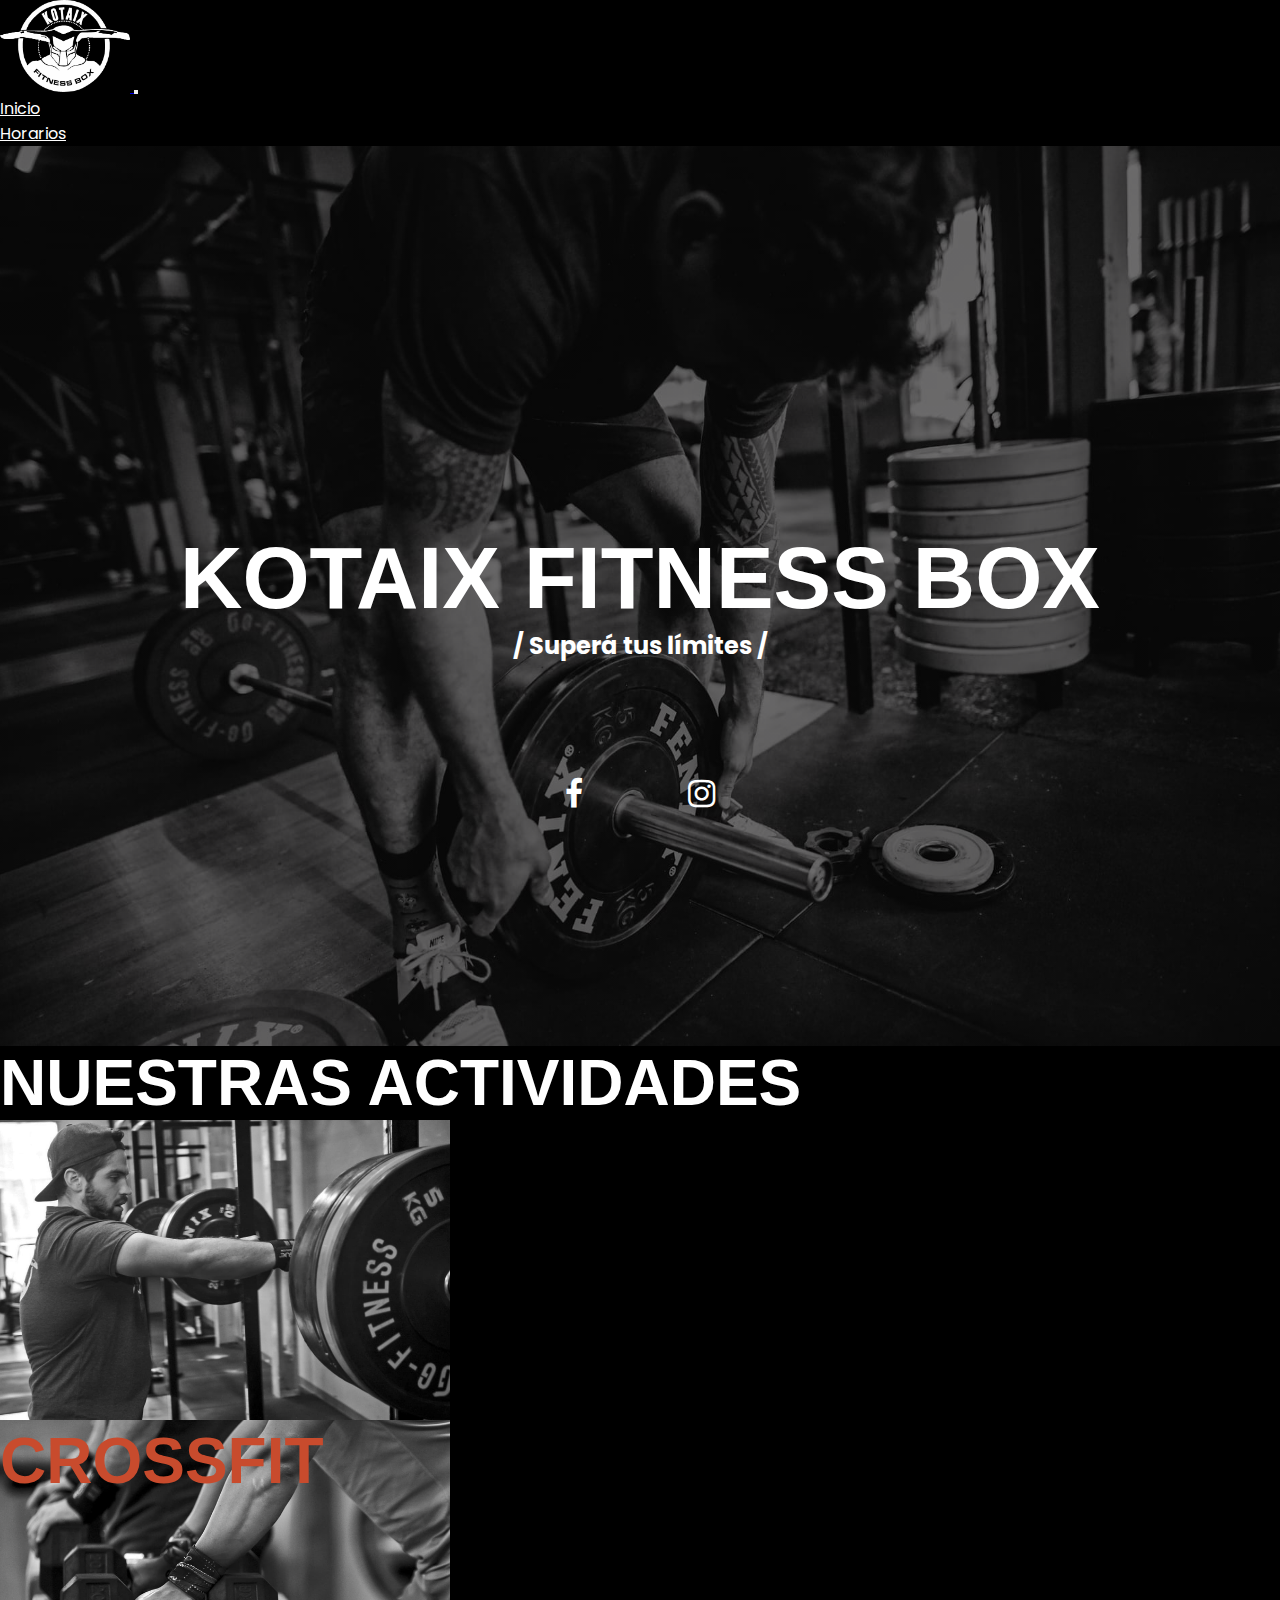
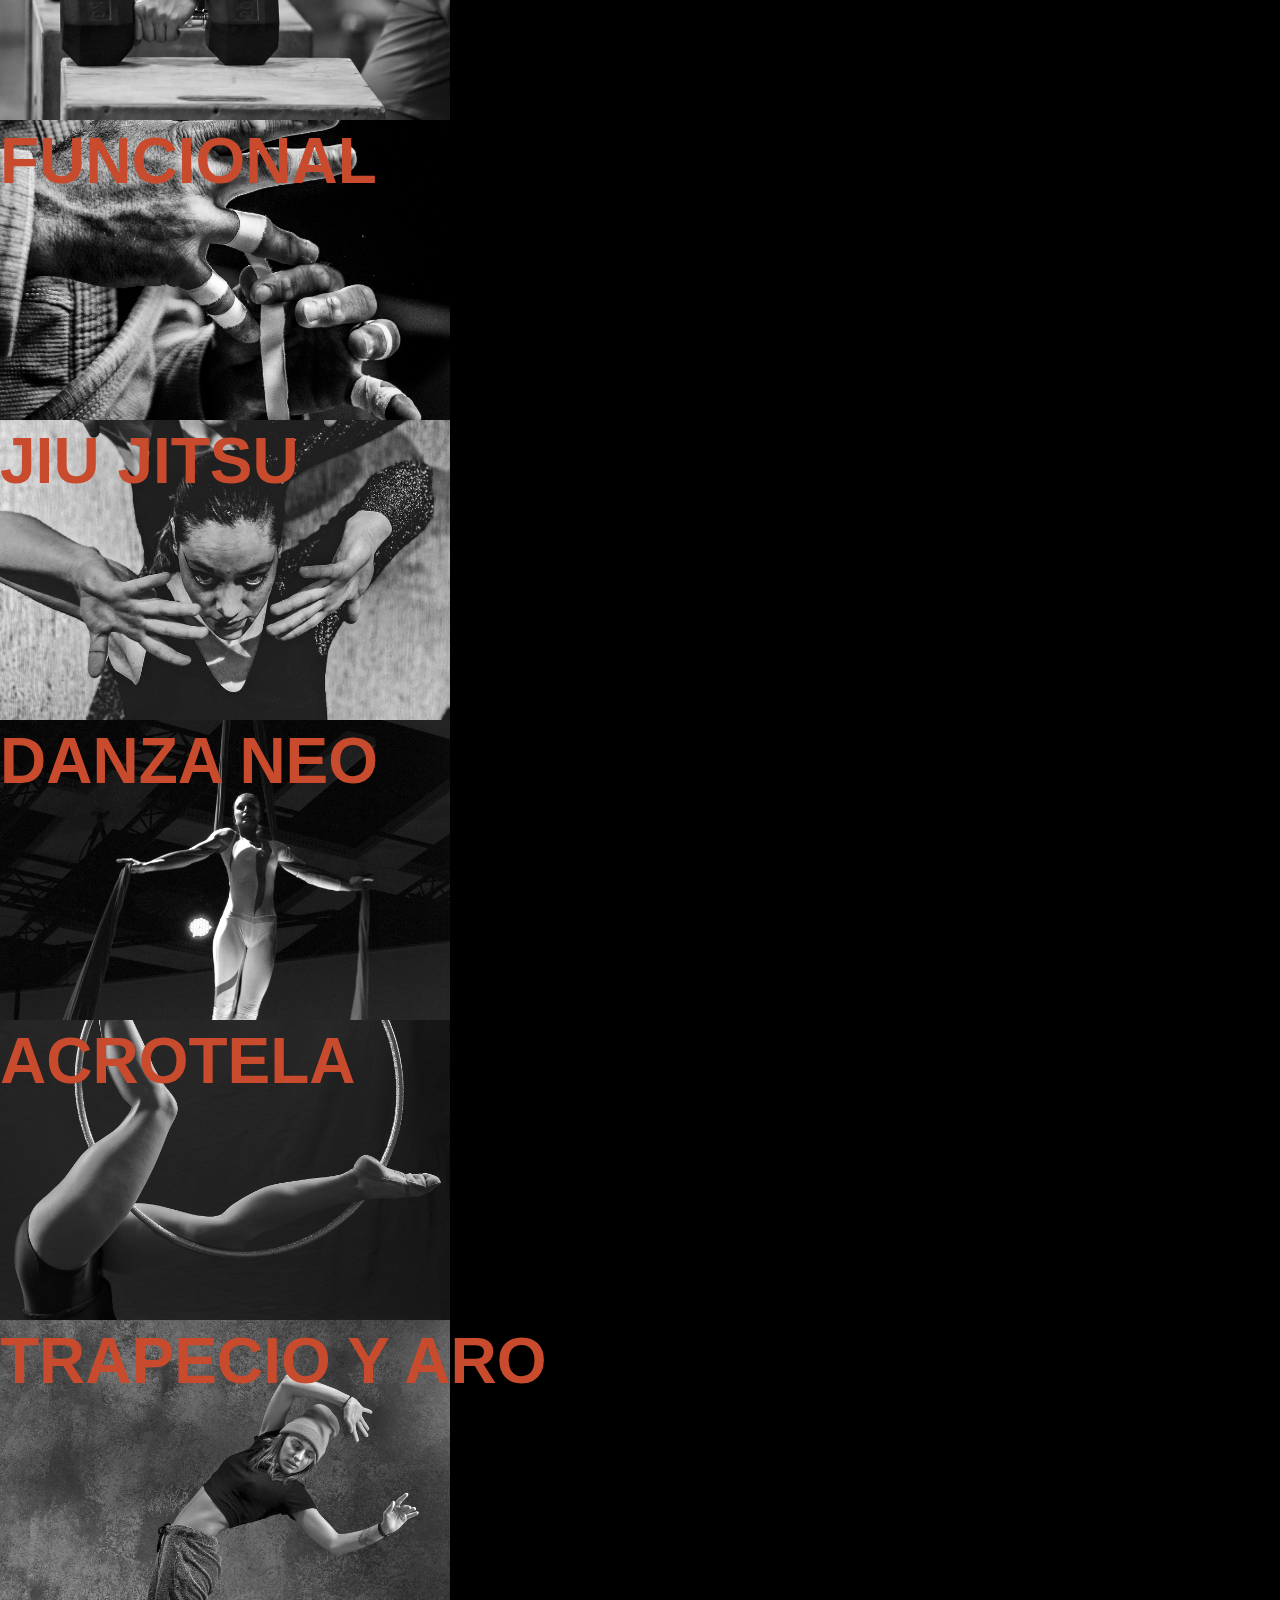
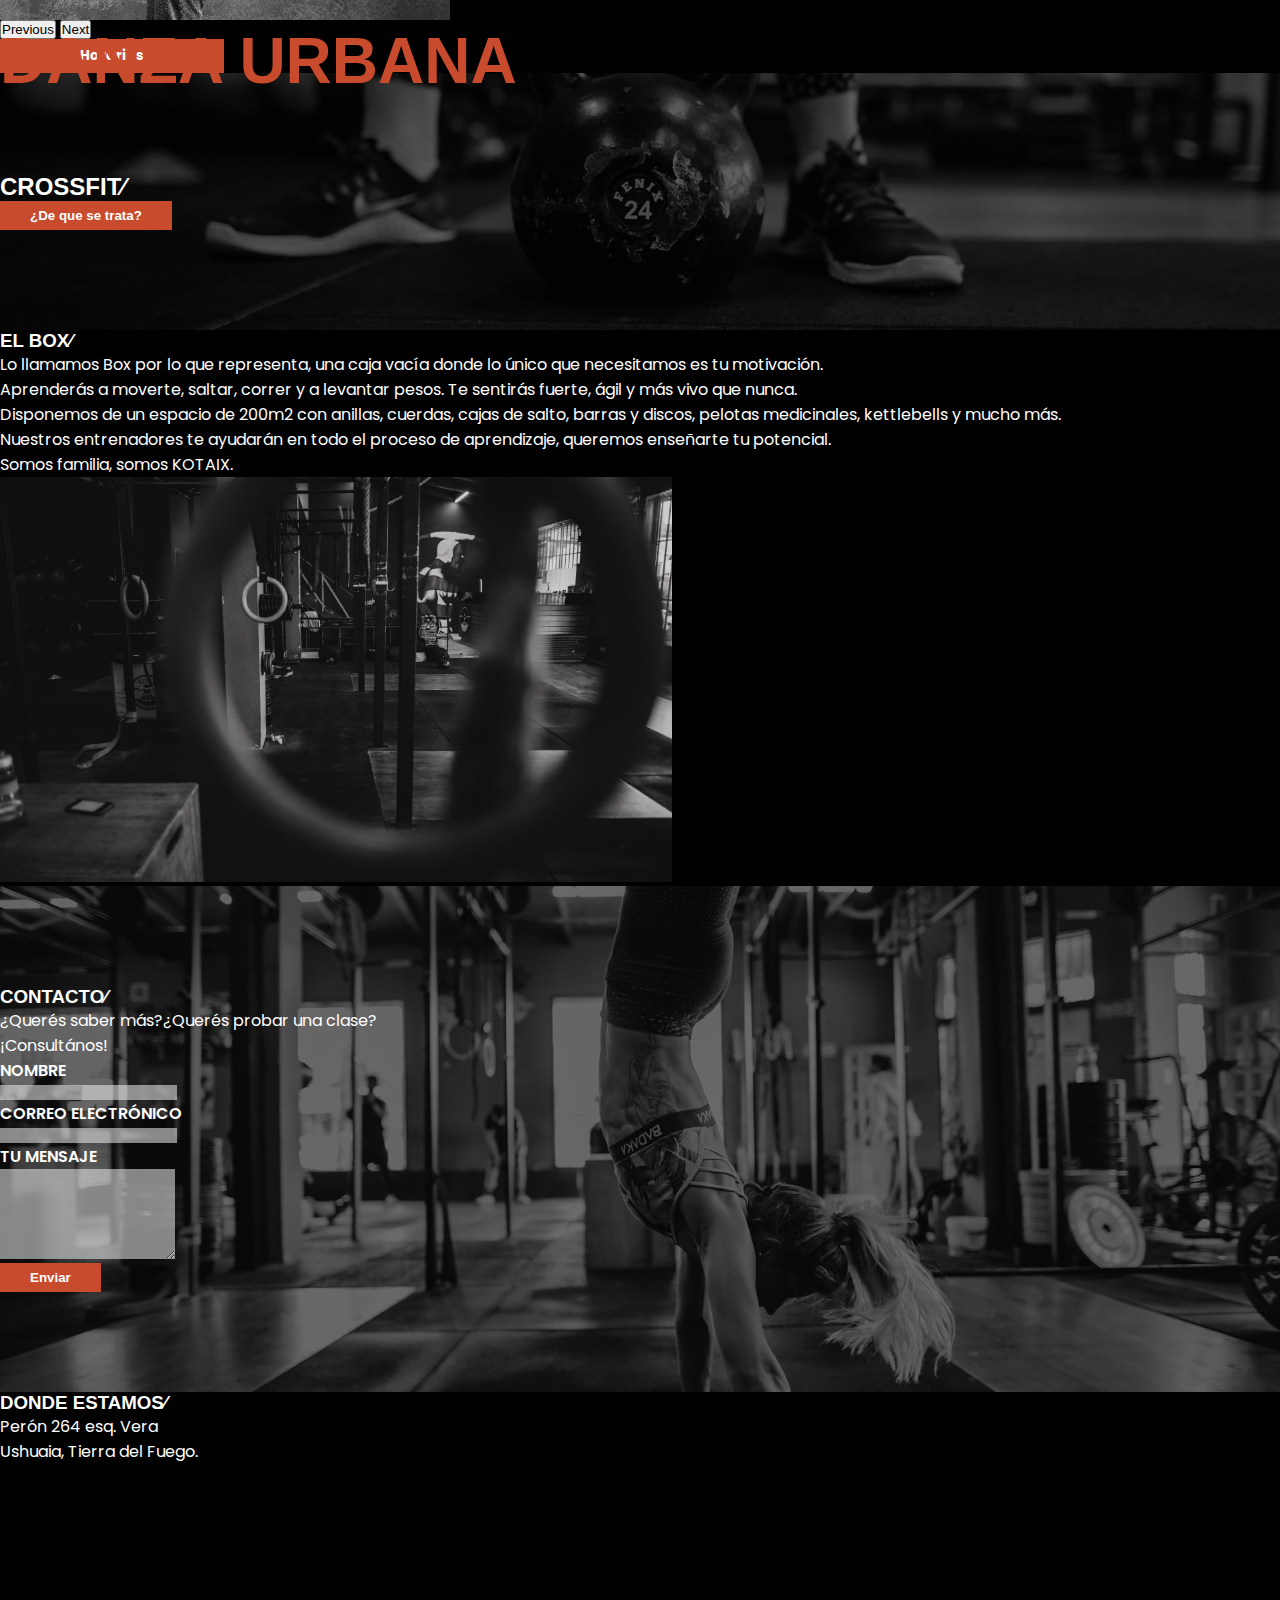
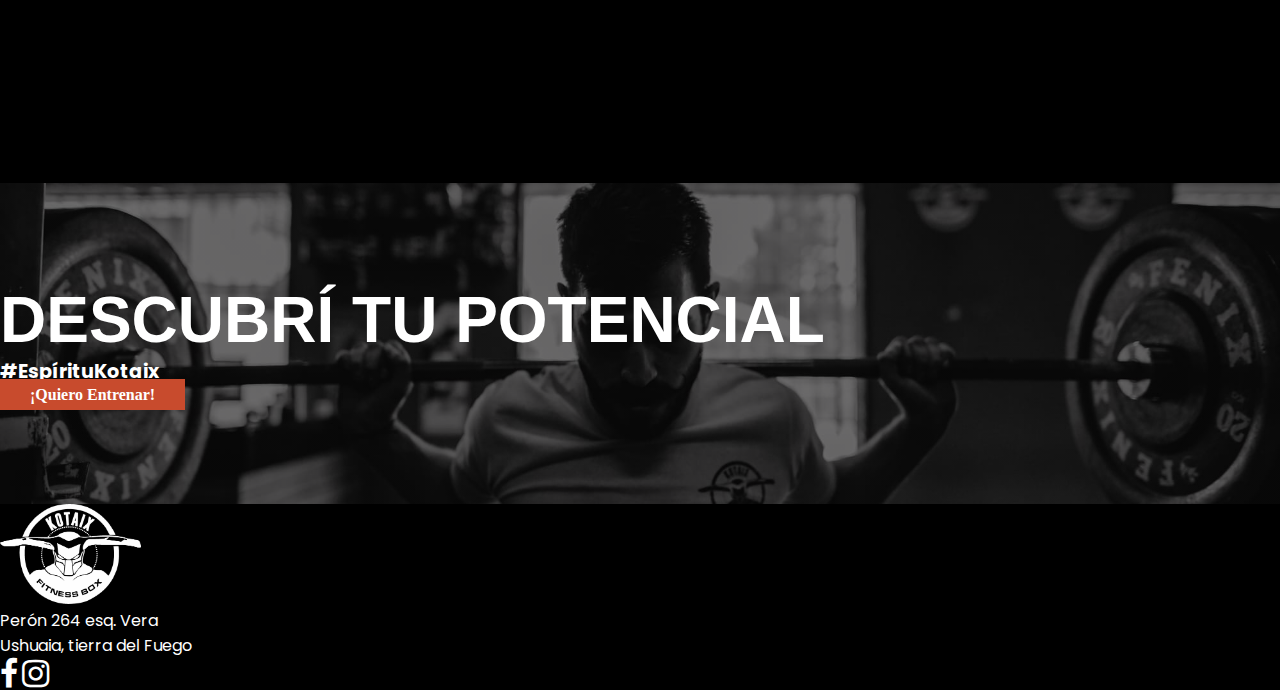
==== index.html @ c610cd76 "rename" ====
<!DOCTYPE html>
<html lang="en">

<head>
  <meta charset="UTF-8">
  <meta http-equiv="X-UA-Compatible" content="IE=edge">
  <meta name="viewport" content="width=device-width, initial-scale=1.0">
  <title>Kotaix</title>
  <link href="https://cdn.jsdelivr.net/npm/bootstrap@5.2.3/dist/css/bootstrap.min.css" rel="stylesheet"
    integrity="sha384-rbsA2VBKQhggwzxH7pPCaAqO46MgnOM80zW1RWuH61DGLwZJEdK2Kadq2F9CUG65" crossorigin="anonymous">
  <link rel="stylesheet" href="css/styles.css">
  <link rel="preconnect" href="https://fonts.googleapis.com">
  <link rel="preconnect" href="https://fonts.gstatic.com" crossorigin>
  <link
    href="https://fonts.googleapis.com/css2?family=Poppins:ital,wght@0,100;0,400;0,600;0,700;1,400;1,600;1,700&display=swap"
    rel="stylesheet">
  <link href="https://fonts.cdnfonts.com/css/progress-personal-use" rel="stylesheet">
  <link rel="stylesheet" href="https://cdnjs.cloudflare.com/ajax/libs/font-awesome/4.7.0/css/font-awesome.min.css">
  <link
  rel="stylesheet"
  href="https://cdnjs.cloudflare.com/ajax/libs/animate.css/4.1.1/animate.min.css"
/>

</head>

<body class="black">

  <header>
    <nav class="navbar navbar-expand-lg fixed-top navbar-dark" id="nav-color">

      <div class="container-fluid">

        <a class="navbar-brand ps-0 ps-sm-5" href="#">
          <img src="./imgs/logokotaixblanco.gif" alt="" class="w-h">
        </a>


        <button class="navbar-toggler" type="button" data-bs-toggle="collapse" data-bs-target="#navbarSupportedContent"
          aria-controls="navbarSupportedContent" aria-expanded="false" aria-label="Toggle navigation">

          <span class="navbar-toggler-icon"></span>

        </button>

        <div class="collapse navbar-collapse" id="navbarSupportedContent">
          <ul class="navbar-nav ms-auto mb-2 mb-lg-0 pe-5">

            <li class="nav-item">
              <a class="nav-link ps-5 white poppins fs-5" aria-current="page" href="#">Inicio</a>
            </li>

            <li class="nav-item">
              <a class="nav-link pe-3 ps-5 white poppins fs-5" href="horarios.html">Horarios</a>
            </li>

          </ul>
        </div>

      </div>

    </nav>
  </header>


  <main>
    <div class="hero">
      <h1 class="white progres font-size-change text-center">KOTAIX FITNESS BOX</h1>
      <h2 class="white poppins mt-3 font-size-change1">/ Superá tus límites /</h2>
      <div class="media">
        <a href="https://www.facebook.com/kotaixbox" target="_blank"><i class="fa fa-facebook fa-2x white"></i></a>
        <a href="https://www.instagram.com/kotaix_box/" target="_blank"><i class="fa fa-instagram fa-2x white"></i></a>
      </div>
    </div>
  </main>

  <section class="vh25 black d-flex flex-column align-items-center">

    <div class="black">
      <h2 class="text-center pb-5 pt-5 m-0 progres white font-size-change2">NUESTRAS ACTIVIDADES</h2>
    </div>


    <div id="carouselExampleFade" class="carousel slide carousel-fade w-100" data-bs-ride="carousel">
      <div class="carousel-inner w-100">
        <div class="carousel-item active w-100 hth d-flex justify-content-center align-items-center">
          <img src="./imgs/crossfit.jpg" class="d-block w-100 hth imgcover"
            alt="crossfit">
          <div class="etiquetaActividad">
            <h5 class="progres red font-size-change2 m-0">CROSSFIT</h5>
          </div>
        </div>
        <div class="carousel-item w-100 hth d-flex justify-content-center align-items-center">
          <img src="./imgs/funcional.jpg" class="d-block w-100 hth imgcover"
            alt="...">
          <div class="etiquetaActividad">
            <h5 class="progres red font-size-change2 m-0">FUNCIONAL</h5>
          </div>
        </div>
        <div class="carousel-item w-100 hth d-flex justify-content-center align-items-center">
          <img src="./imgs/jiujitsu.jpg" class="d-block w-100 hth imgcover"
            alt="...">
          <div class="etiquetaActividad">
            <h5 class="progres red font-size-change2 m-0">JIU JITSU</h5>
          </div>
        </div>
        <div class="carousel-item w-100 hth d-flex justify-content-center align-items-center">
          <img src="./imgs/danzaneo.jpg" class="d-block w-100 hth imgcover"
            alt="...">
          <div class="etiquetaActividad">
            <h5 class="progres red font-size-change2 m-0">DANZA NEO</h5>
          </div>
        </div>
        <div class="carousel-item w-100 hth d-flex justify-content-center align-items-center">
          <img src="./imgs/tela.jpg" class="d-block w-100 hth imgcover"
            alt="...">
          <div class="etiquetaActividad">
            <h5 class="progres red font-size-change2 m-0">ACROTELA</h5>
          </div>
        </div>
        <div class="carousel-item w-100 hth d-flex justify-content-center align-items-center">
          <img src="./imgs/trapecioyaro.jpg" class="d-block w-100 hth imgcover"
            alt="...">
          <div class="etiquetaActividad">
            <h5 class="progres red font-size-change2 m-0">TRAPECIO Y ARO</h5>
          </div>
        </div>
        <div class="carousel-item w-100 hth d-flex justify-content-center align-items-center">
          <img src="./imgs/danzaurbana.jpg" class="d-block w-100 hth imgcover"
            alt="...">
          <div class="etiquetaActividad">
            <h5 class="progres red font-size-change2 m-0">DANZA URBANA</h5>
          </div>
        </div>
      </div>
      <button class="carousel-control-prev hth" type="button" data-bs-target="#carouselExampleFade" data-bs-slide="prev">
        <span class="carousel-control-prev-icon" aria-hidden="true"></span>
        <span class="visually-hidden">Previous</span>
      </button>
      <button class="carousel-control-next hth" type="button" data-bs-target="#carouselExampleFade" data-bs-slide="next">
        <span class="carousel-control-next-icon" aria-hidden="true"></span>
        <span class="visually-hidden">Next</span>
      </button>
    </div>

    <div>
      <a href="horarios.html">
        <button class="mt-5 mb-5 boton poppins">Horarios</button>
      </a>
    </div>


  </section>


  <section>
    <div class="row container-fluid m-0 hero2 align-items-center">
      <div class="col-sm-12 col-md-3 d-flex al-display flex-column p-0">
        <h2 class="progres fs-1 white ps-sm-5 ps-0 mb-4">CROSSFIT⁄</h2>
        <button class="boton2 ms-sm-5 mb-4 mb-sm-4 mb-md-0 ms-0" id="aparecer">¿De que se trata?</button>
      </div>

      <div class="col-sm-12 col-md-8 container-fluid d-flex flex-column">
        <div class="animate__animated animate__fadeIn" id="infoDesplegable" style="display: none;">
          <p class="poppins mb-3 bold">Es un sistema de entrenamiento de fuerza y acondicionamiento basado en ejercicios
            funcionales constantemente variados y realizados a una alta intensidad, adaptado a todas las capacidades
            físicas, sin importar edad, peso o sexo.
          </p>
          <p class="poppins mb-3 bold">
            El CrossFit reúne y fusiona movimientos de diversas disciplinas, tales como la halterofilia, el
            entrenamiento metabólico y el gimnástico. Y a su vez, trabaja en conjunto todas las capacidades físicas:
            resistencia cardiovascular, resistencia energética, fuerza, flexibilidad, potencia, velocidad, coordinación,
            agilidad, equilibrio y precisión.
          </p>
          <p class="poppins m-0 bold">
            Es la herramienta perfecta para llegar al mejor estado de fitness.
          </p>
        </div>
      </div>

    </div>
  </section>


  <section>
    <div class="row container-fluid d-flex align-items-center justify-content-center mt-5 mb-5 ps-5 pe-5 m-0">

      <div class="col-md-5 col-12">
          <h3 class="progres fs-1 white">EL BOX⁄</h2>
          <ul class="ul-box">
            <li class="poppins white mb-3">Lo llamamos Box por lo que representa, una caja vacía donde lo único que necesitamos es tu motivación.</li>
            <li class="poppins white mb-3">Aprenderás a moverte, saltar, correr y a levantar pesos. Te sentirás fuerte, ágil y más vivo que nunca.</li>
            <li class="poppins white mb-3">Disponemos de un espacio de 200m2 con anillas, cuerdas, cajas de salto, barras y discos, pelotas medicinales, kettlebells y mucho más.</li>
            <li class="poppins white mb-3">Nuestros entrenadores te ayudarán en todo el proceso de aprendizaje, queremos enseñarte tu potencial.</li>
            <li class="poppins white">Somos familia, somos KOTAIX.</li>
          </ul>
      </div>

      <div class="col-md-7">
        <img src="./imgs/anillas.jpg" alt="" class="anilla w-100">
      </div>

    </div>
  </section>

  <section>
    <div class="row hero3 m-0">
      <div class="col-sm-12 col-md-6 d-flex al-display flex-column p-0">
        <h3 class="progres white fs-1 ps-sm-5 ps-0 mb-4">
          CONTACTO⁄
        </h3>
        <p class="poppins white ps-sm-5 ps-0 mb-0 text-sm-start text-center">
          ¿Querés saber más?¿Querés probar una clase?
        </p>
        <p class="poppins white ps-sm-5 ps-0 mb-4 text-sm-start text-center">
          ¡Consultános!
        </p>

      </div>

      <div class="col-sm-12 col-md-6 pe-5 ps-5 ps-lg-0">
        <form id="contact-form" action="https://formsubmit.co/kotaixfitnessbox@gmail.com" method="post" class="w-100 mws">
          <label for="name" class="poppins white bold">NOMBRE</label><br>
          <input type="text" id="name" name="name" class="w-100" required><br>
          <label for="email" class="poppins white bold">CORREO ELECTRÓNICO</label><br>
          <input type="email" id="email" name="email" class="w-100" required><br>
          <label for="message" class="poppins white bold">TU MENSAJE</label><br>
          <textarea id="message" name="message" class="w-100" rows="6" required></textarea><br>
          <button type="submit" id="submit-button" class="boton2 mt-2">Enviar</button>
        </form>
      </div>
    </div>

  </section>

  <section>
    <div class="row m-0 pt-5 pb-5">
      <div class="col-sm-12 col-md-6 d-flex al-display flex-column p-0">
        <h3 class="progres white fs-1 ps-sm-5 ps-0 mb-4">DONDE ESTAMOS⁄</h3>
        <p class="poppins white ps-sm-5 ps-0 mb-0">Perón 264 esq. Vera</p>
        <p class="poppins white ps-sm-5 ps-0 mb-4">Ushuaia, Tierra del Fuego.</p>
      </div>

      <div  class="col-sm-12 col-md-6 pe-5 ps-5 ps-lg-0">
        <iframe src="https://www.google.com/maps/embed?pb=!1m18!1m12!1m3!1d241.63956379947555!2d-68.33751345958106!3d-54.81729636604382!2m3!1f0!2f0!3f0!3m2!1i1024!2i768!4f13.1!3m3!1m2!1s0xbc4c232e53800605%3A0xcc61ea3d0f6ca7a6!2sKotaix%20Fitness%20Box!5e0!3m2!1ses!2sar!4v1672087492889!5m2!1ses!2sar" style="border:0;" allowfullscreen="" loading="lazy" referrerpolicy="no-referrer-when-downgrade" class="w-100 mws1" title="kotaixAdress"></iframe>
      </div>
    </div>
  </section>


<section>
  <div class="col-12 hero4 d-flex flex-column align-items-center">
    <h2 class="progres white font-size-change2 text-center">DESCUBRÍ TU POTENCIAL</h2>
    <h5 class="poppins white text-center font-size-change6">#EspírituKotaix</h5>
    <a id="fake-button" class="boton2 mt-3 mt-sm-5 text-center" href="https://www.instagram.com/kotaix_box/" target="_blank">¡Quiero Entrenar!</a>
  </div>
</section>


<footer>
  <div class="row m-0 d-flex align-items-center justify-content-between mt-5 mb-5 ">
    <div class="col-12 col-sm-6 ps-0 pe-0 ps-sm-5 d-flex flex-column al-display">
      <div>
        <img src="./imgs/logokotaixblanco.gif" alt="" class="footerLogo">
      </div>
      <p class="poppins white mt-4 text-center text-sm-start">Perón 264 esq. Vera <br>Ushuaia, tierra del Fuego</p>
    </div>

    <div class="pe-0 pe-sm-5 ps-0 m-0 col-12 col-sm-4 mt-3 ms-sm-0 d-flex al-display justify-content-center">
      <div class="al-display d-flex">
        <a href="https://www.facebook.com/kotaixbox" target="_blank" class="p-4"><i class="fa fa-facebook fa-2x white"></i></a>
        <a href="https://www.instagram.com/kotaix_box/" class="p-4" target="_blank"><i class="fa fa-instagram fa-2x white"></i></a>
      </div>
    </div>
  </div>
</footer>

  <script src="https://cdn.jsdelivr.net/npm/bootstrap@5.2.3/dist/js/bootstrap.bundle.min.js"
    integrity="sha384-kenU1KFdBIe4zVF0s0G1M5b4hcpxyD9F7jL+jjXkk+Q2h455rYXK/7HAuoJl+0I4"
    crossorigin="anonymous"></script>

  <script src="./js/function.js"></script>
</body>

</html>
---- css/styles.css ----
@import url("https://fonts.googleapis.com/css2?family=Poppins:ital,wght@0,100;0,400;0,600;0,700;1,400;1,600;1,700&display=swap");
@import url("https://fonts.cdnfonts.com/css/progress-personal-use");

* {
  box-sizing: border-box;
  margin: 0;
  padding: 0;
}

.white {
  color: white;
}

.black {
  background-color: black;
}

.red {
  color: #c84b2d;
}

.poppins {
  font-family: "Poppins", sans-serif;
}

.progres {
  font-family: "PROGRESS PERSONAL USE", sans-serif;
}

.progfs1 {
  font-size: 4em;
}

/* media breakpoints */

@media (min-width: 1400px) {
  .font-size-change {
    font-size: 7.5em;
  }

  .font-size-change1 {
    font-size: 2em;
  }

  .font-size-change2 {
    font-size: 4em;
  }
  .font-size-change3 {
    font-size: 3.5em;
  }

  .font-size-change4 {
    font-size: 1em;
  }

  .font-size-change5 {
    font-size: 5em;
    line-height: 65px;
  }

  .font-size-change6 {
    font-size: 1.2em;
  }

  .eak {
    color: #f1c8c8;
    padding: 9px 9px;
    height: 15px;
    background-color: #f1c8c8;
  }
  .al-display {
    align-items: flex-start;
  }

  .w-h {
    width: 130px;
  }
}

@media (min-width: 992px) and (max-width: 1400px) {
  .font-size-change {
    font-size: 5.4em;
  }

  .font-size-change1 {
    font-size: 1.5em;
  }

  .font-size-change2 {
    font-size: 4em;
  }
  .font-size-change3 {
    font-size: 3em;
  }

  .font-size-change4 {
    font-size: 1em;
  }

  .font-size-change5 {
    font-size: 3.5em;
    line-height: 65px;
  }

  .font-size-change6 {
    font-size: 1.2em;
  }

  .eak {
    color: #f1c8c8;
    padding: 9px 9px;
    height: 15px;
    background-color: #f1c8c8;
  }

  .al-display {
    align-items: flex-start;
  }

  .w-h {
    width: 130px;
  }
}

@media (min-width: 768px) and (max-width: 991px) {
  .font-size-change {
    font-size: 4em;
  }

  .font-size-change1 {
    font-size: 1.2em;
  }

  .font-size-change2 {
    font-size: 2.5em;
  }
  .font-size-change3 {
    font-size: 3em;
  }

  .font-size-change4 {
    font-size: 1em;
  }

  .font-size-change5 {
    font-size: 3em;
    line-height: 65px;
  }

  .font-size-change6 {
    font-size: 1.2em;
  }

  .eak {
    color: #f1c8c8;
    padding: 9px 9px;
    height: 15px;
    background-color: #f1c8c8;
  }

  .al-display {
    align-items: flex-start;
  }

  .w-h {
    width: 130px;
  }
}

@media (min-width: 500px) and (max-width: 767px) {
  .font-size-change {
    font-size: 5em;
    line-height: 65px;
  }

  .font-size-change1 {
    font-size: 1em;
  }
  .font-size-change2 {
    font-size: 2.5em;
  }
  .font-size-change3 {
    font-size: 2em;
  }

  .font-size-change4 {
    font-size: 0.8em;
  }

  .font-size-change5 {
    font-size: 4em;
    line-height: 65px;
  }

  .font-size-change6 {
    font-size: 1em;
  }

  .eak {
    color: #f1c8c8;
    padding: 7px 7px;
    height: 10px;
    background-color: #f1c8c8;
  }

  .al-display {
    align-items: center;
  }

  .w-h {
    width: 100px;
  }
}

@media (max-width: 500px) {
  .font-size-change {
    font-size: 3.8em;
    line-height: 55px;
  }

  .font-size-change1 {
    font-size: 1em;
  }
  .font-size-change2 {
    font-size: 2em;
  }
  .font-size-change3 {
    font-size: 1.5em;
  }

  .font-size-change4 {
    font-size: 0.5em;
  }

  .font-size-change5 {
    font-size: 2.5em;
    line-height: 35px;
  }

  .font-size-change6 {
    font-size: 0.8em;
  }

  .eak {
    color: #f1c8c8;
    padding: 7px 7px;
    height: 10px;
    background-color: #f1c8c8;
  }

  .al-display {
    align-items: center;
  }

  .w-h {
    width: 80px;
  }
}

/* hero section */

.hero {
  background-image: linear-gradient(
      0deg,
      rgba(0, 0, 0, 0.5),
      rgba(0, 0, 0, 0.5)
    ),
    url(../imgs/hero1.jpg);
  background-repeat: no-repeat;
  background-size: cover;
  background-position: center center;
  display: flex;
  align-items: center;
  justify-content: center;
  flex-direction: column;
  width: 100%;
  height: 100vh;
}

.media {
  display: flex;
  flex-direction: row;
  width: 150px;
  align-items: center;
  justify-content: space-between;
  position: absolute;
  bottom: 10%;
}

/* seccion actividades */

.actividades {
  display: flex;
  flex-direction: row;
  align-content: center;
  align-items: center;
  justify-content: center;
  background-color: rgb(27, 27, 27);
}

.etiquetaActividad {
  position: absolute;
  /* right: 15%;
    top: 30%;
    left: 15%; */
  color: #fff;
  text-align: center;
  margin: 0;
}

.imgcover {
  object-fit: cover;
}

.hth {
  max-height: 300px;
}

.boton {
  padding: 7px 80px;
  background-color: #c84b2d;
  color: white;
  font-weight: bold;
  border: none;
}

/* seccion crossfit */

.hero2 {
  background-image: linear-gradient(
      0deg,
      rgba(0, 0, 0, 0.5),
      rgba(0, 0, 0, 0.5)
    ),
    url(../imgs/seccioncrossfit.jpg);
  background-repeat: no-repeat;
  background-size: cover;
  background-position: center center;
  padding-top: 100px;
  padding-bottom: 100px;
}

#infoDesplegable {
  background-color: rgba(244, 244, 244, 0.539);
  padding: 25px 15px;
}

.bold {
  font-weight: 600;
}

.boton2 {
  padding: 7px 30px;
  background-color: #c84b2d;
  color: white;
  font-weight: bold;
  border: none;
}

.boton:hover {
  background-color: #df3c13;
  text-shadow: 0 0 10px #fff, 0 0 20px #fff, 0 0 30px #fff;
}

.boton2:hover {
  background-color: #df3c13;
  text-shadow: 0 0 10px #fff, 0 0 20px #fff, 0 0 30px #fff;
}

/* seccion box */

.anilla {
  height: 45vh;
  object-fit: cover;
}

.ul-box {
  list-style: none;
  padding-inline-start: 0;
}

/* Seccion formulario */

.hero3 {
  background-image: linear-gradient(
      0deg,
      rgba(0, 0, 0, 0.5),
      rgba(0, 0, 0, 0.5)
    ),
    url(../imgs/seccioncontacto.jpg);
  background-repeat: no-repeat;
  background-size: cover;
  background-position: center center;
  padding-top: 100px;
  padding-bottom: 100px;
}

input,
textarea {
  background-color: rgba(244, 244, 244, 0.539);
  border: none;
}

.mws {
  max-width: 800px;
}

.mws1 {
  max-width: 800px;
  height: 35vh;
}

/* seccion call to action */
.hero4 {
  background-image: linear-gradient(
      0deg,
      rgba(0, 0, 0, 0.5),
      rgba(0, 0, 0, 0.5)
    ),
    url(../imgs/calltoaction.jpg);
  background-repeat: no-repeat;
  background-size: cover;
  background-position: center center;
  padding-top: 100px;
  padding-bottom: 100px;
}

#fake-button {
  text-decoration: none;
}

#fake-button:hover {
  background-color: #df3c13;
  text-shadow: 0 0 10px #fff, 0 0 20px #fff, 0 0 30px #fff;
  color: white;
}

/* footer */
.footerLogo {
  width: auto;
  height: 100px;
}

.mws3 {
  max-width: 250px;
}

/* seccion horarios */

.hero5 {
  background-image: linear-gradient(
      0deg,
      rgba(0, 0, 0, 0.5),
      rgba(0, 0, 0, 0.5)
    ),
    url(../imgs/hero2.jpg);
  background-repeat: no-repeat;
  background-size: cover;
  background-position: center center;
  display: flex;
  align-items: center;
  justify-content: center;
  flex-direction: column;
  width: 100%;
  height: 70vh;
}

.widthHorarios {
  width: 85vw;
}

.hero6 {
  background-image: linear-gradient(
      0deg,
      rgba(0, 0, 0, 0.5),
      rgba(0, 0, 0, 0.5)
    ),
    url(../imgs/hero6.jpg);
  background-repeat: no-repeat;
  background-size: cover;
  background-position: top;
  padding-top: 100px;
  padding-bottom: 100px;
}
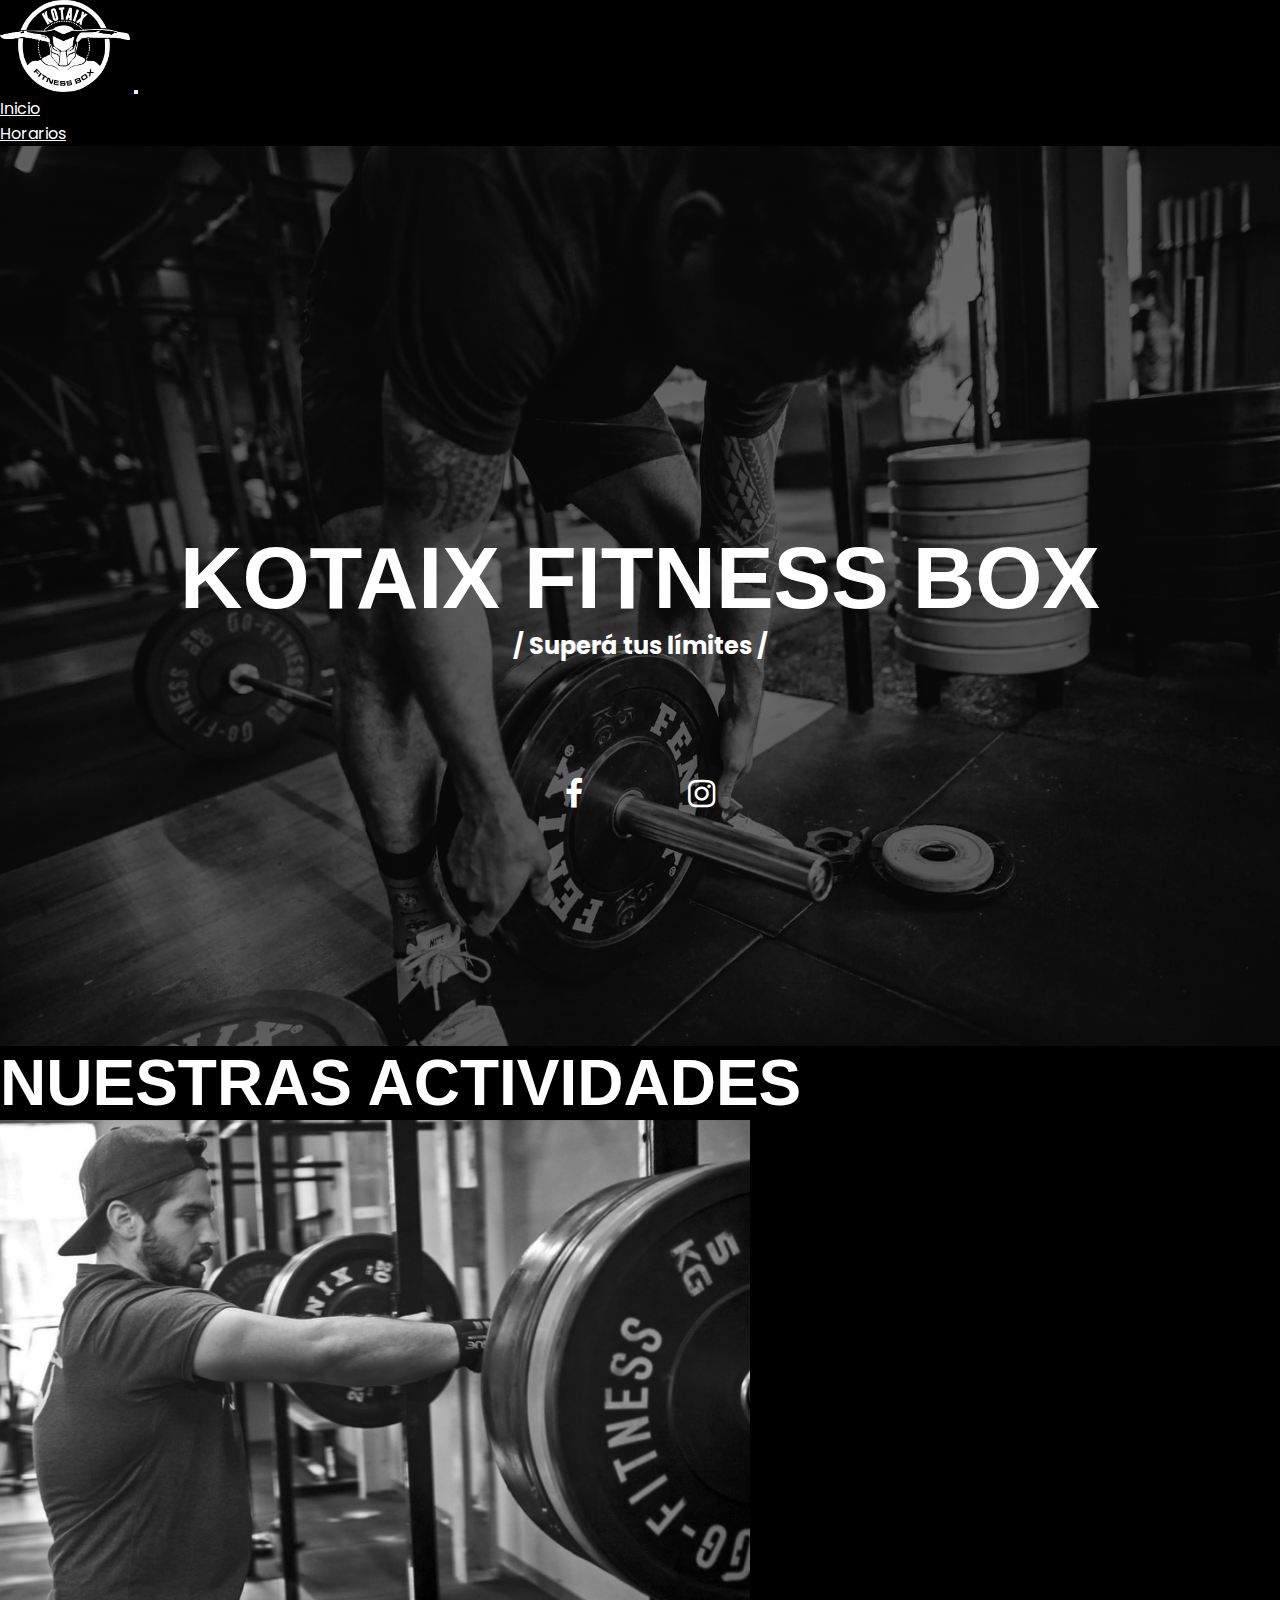
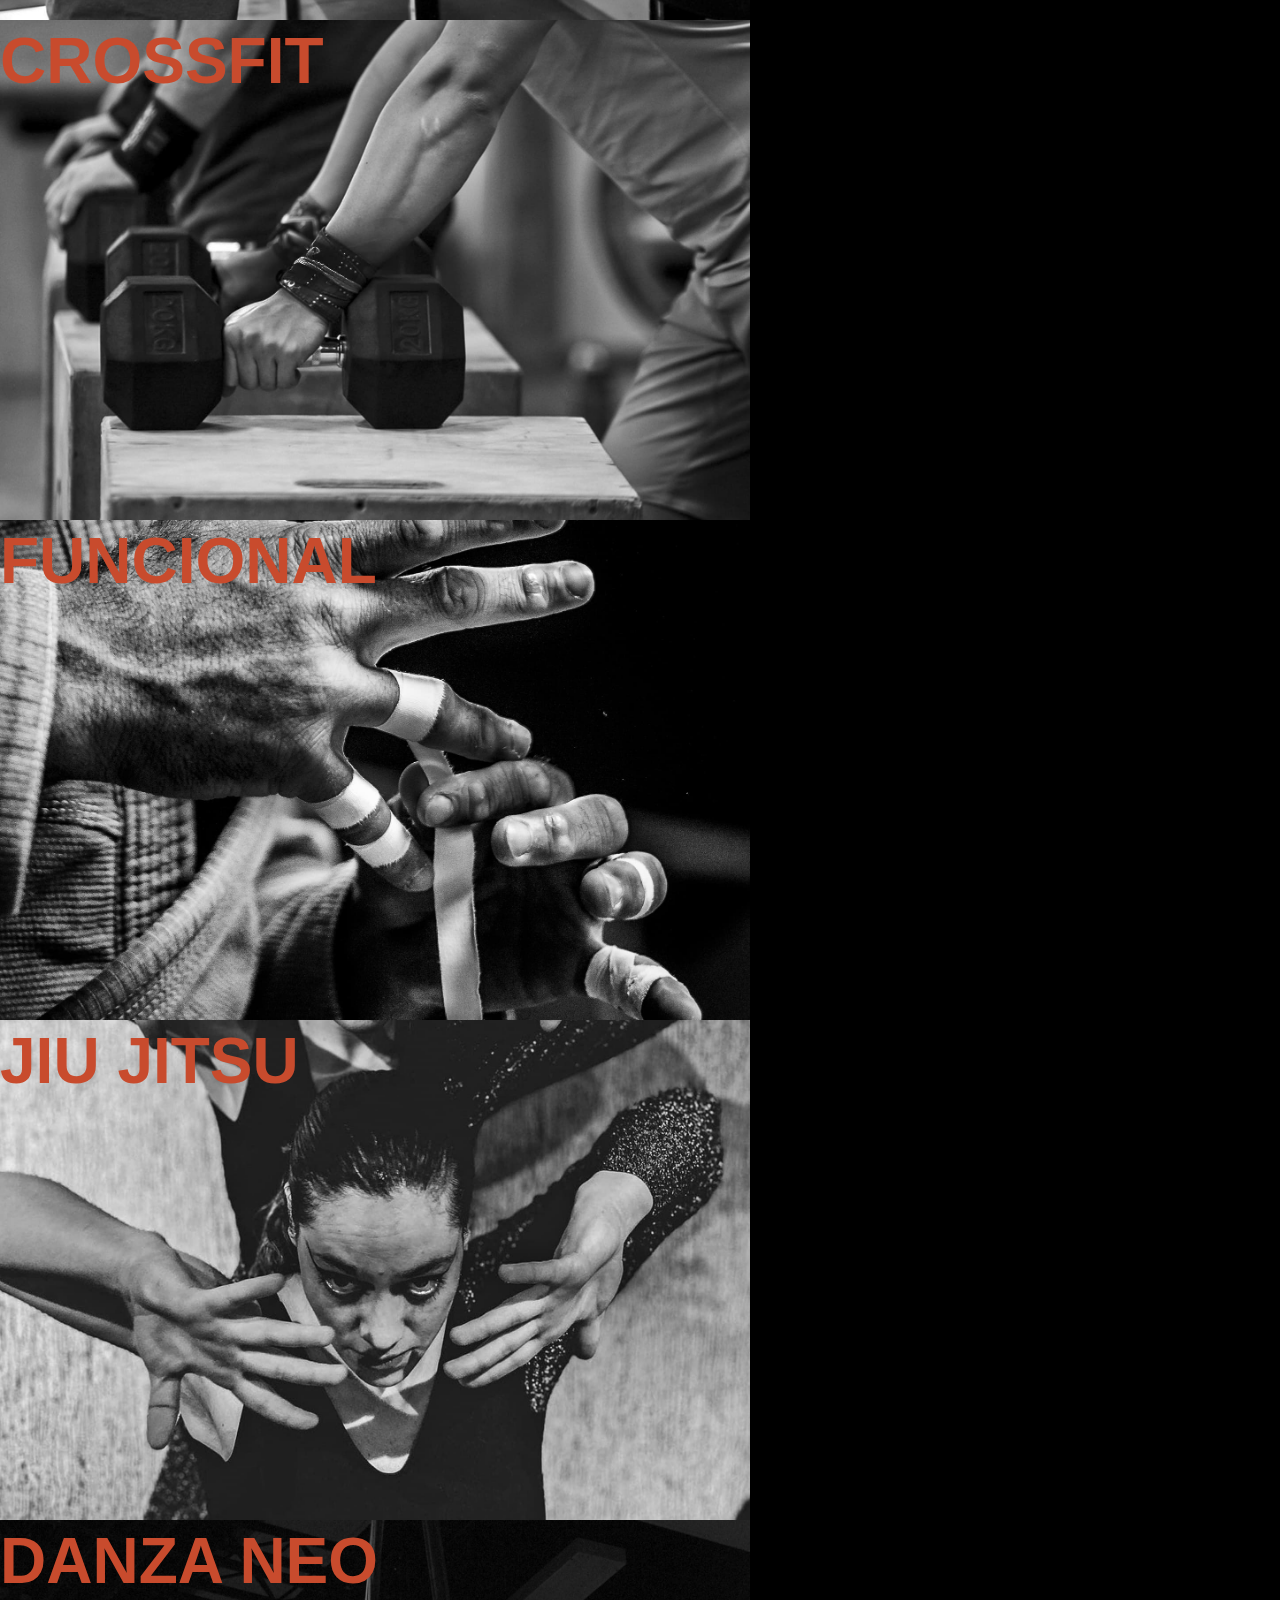
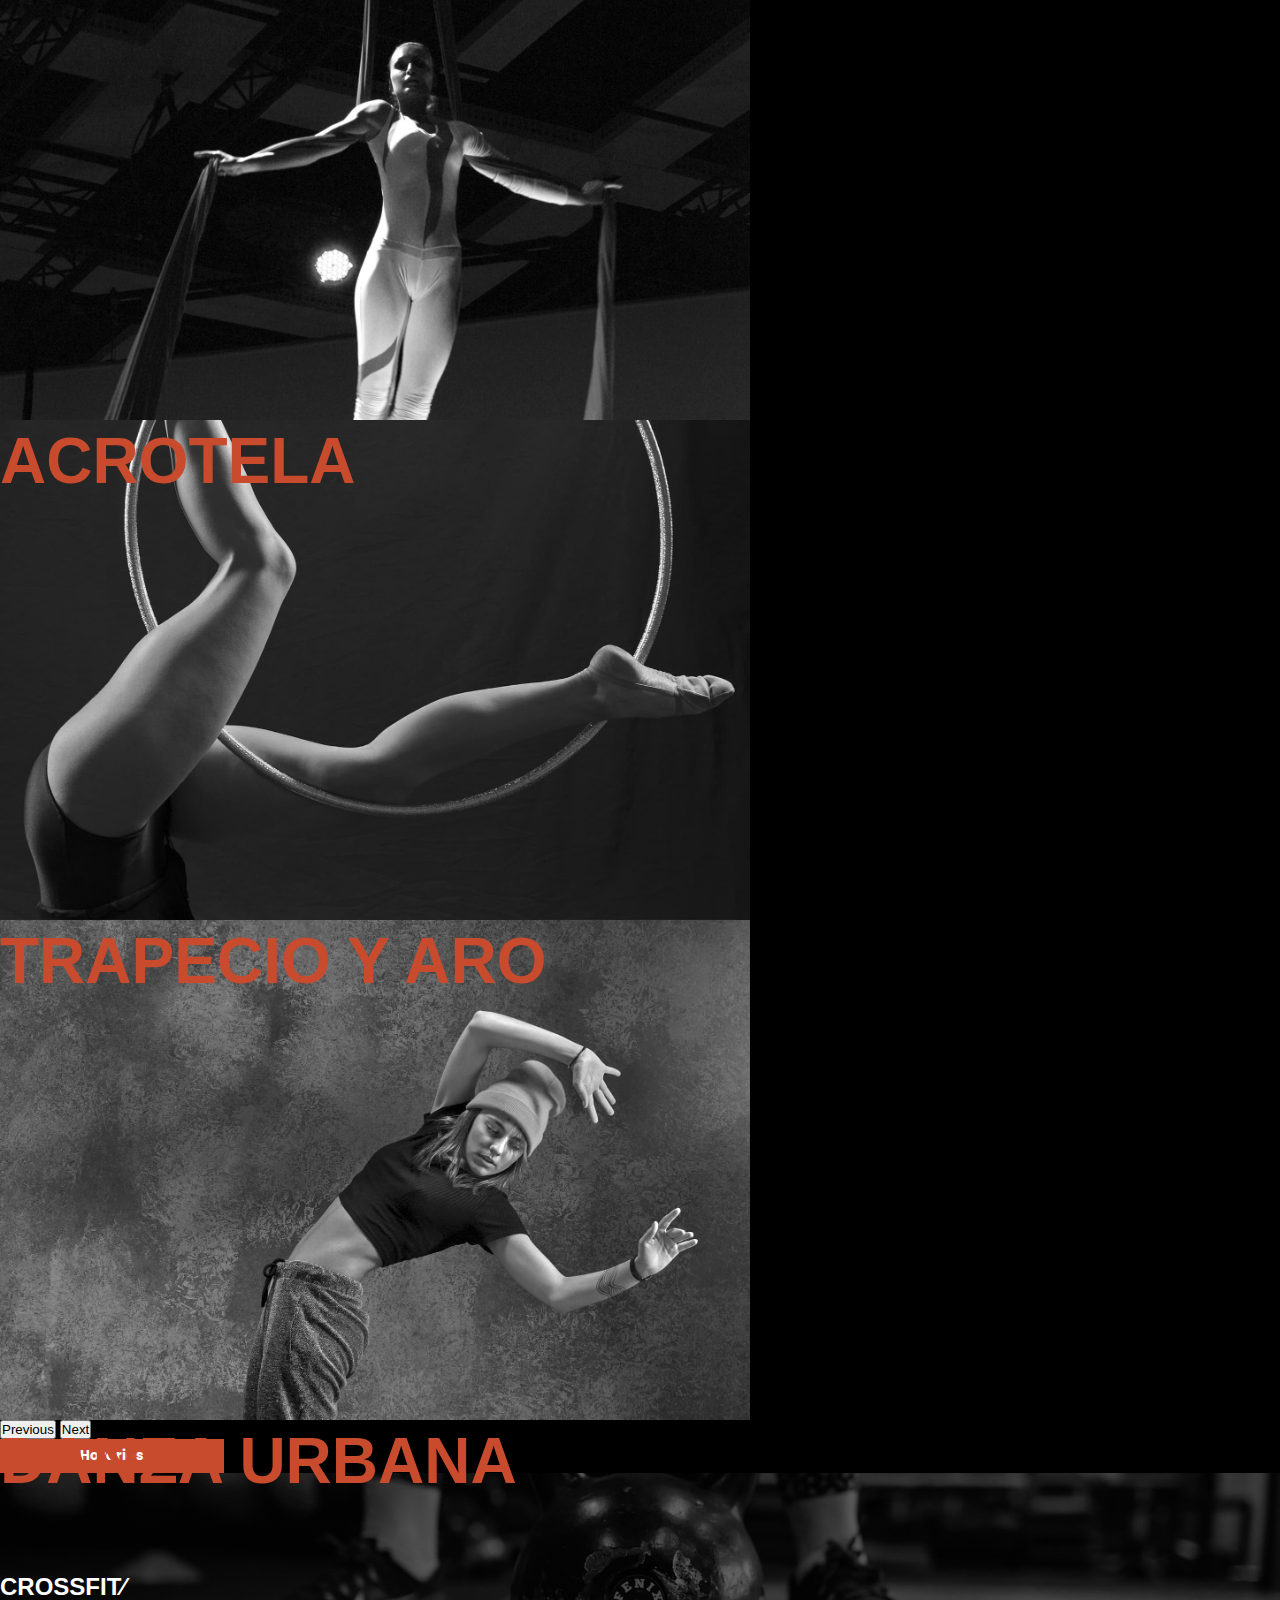
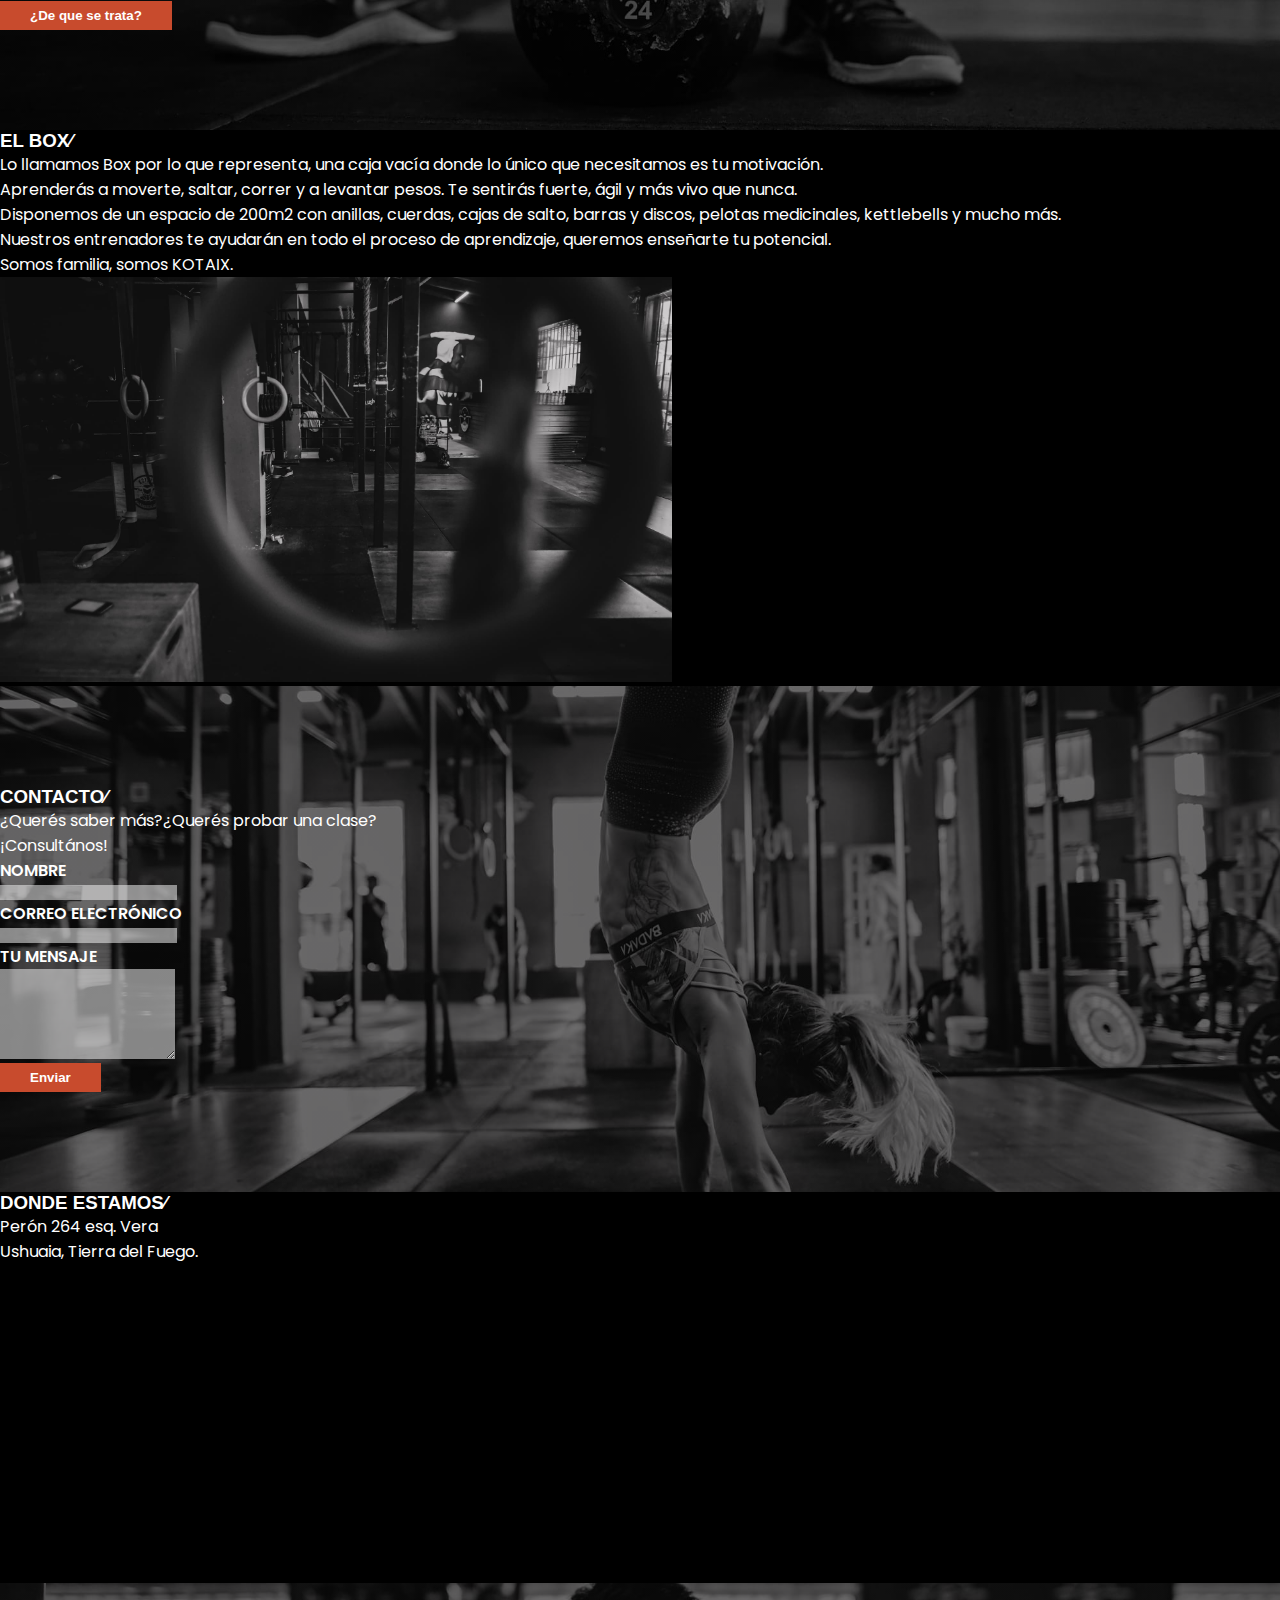
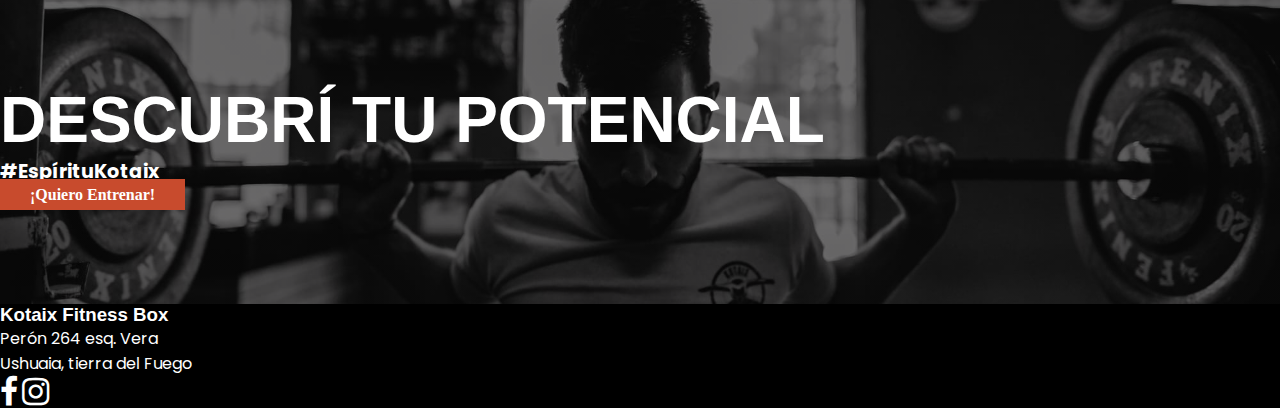
==== commit 735c20ba: "final" ====
--- a/index.html
+++ b/index.html
@@ -6,6 +6,7 @@
   <meta http-equiv="X-UA-Compatible" content="IE=edge">
   <meta name="viewport" content="width=device-width, initial-scale=1.0">
   <title>Kotaix</title>
+  <link rel="icon" type="image/x-icon" href="./imgs/logopequeño.png">
   <link href="https://cdn.jsdelivr.net/npm/bootstrap@5.2.3/dist/css/bootstrap.min.css" rel="stylesheet"
     integrity="sha384-rbsA2VBKQhggwzxH7pPCaAqO46MgnOM80zW1RWuH61DGLwZJEdK2Kadq2F9CUG65" crossorigin="anonymous">
   <link rel="stylesheet" href="css/styles.css">
@@ -67,8 +68,8 @@
       <h1 class="white progres font-size-change text-center">KOTAIX FITNESS BOX</h1>
       <h2 class="white poppins mt-3 font-size-change1">/ Superá tus límites /</h2>
       <div class="media">
-        <a href="https://www.facebook.com/kotaixbox" target="_blank"><i class="fa fa-facebook fa-2x white"></i></a>
-        <a href="https://www.instagram.com/kotaix_box/" target="_blank"><i class="fa fa-instagram fa-2x white"></i></a>
+        <a href="https://www.facebook.com/kotaixbox" target="_blank" class="hover-logo"><i class="fa fa-facebook fa-2x white"></i></a>
+        <a href="https://www.instagram.com/kotaix_box/" target="_blank" class="hover-logo"><i class="fa fa-instagram fa-2x white"></i></a>
       </div>
     </div>
   </main>
@@ -218,7 +219,7 @@
       </div>
 
       <div class="col-sm-12 col-md-6 pe-5 ps-5 ps-lg-0">
-        <form id="contact-form" action="https://formsubmit.co/kotaixfitnessbox@gmail.com" method="post" class="w-100 mws">
+        <form id="contact-form" action="https://formsubmit.co/59d822018a4a2e72f2d72784fdb29171" method="post" class="w-100 mws">
           <label for="name" class="poppins white bold">NOMBRE</label><br>
           <input type="text" id="name" name="name" class="w-100" required><br>
           <label for="email" class="poppins white bold">CORREO ELECTRÓNICO</label><br>
@@ -260,15 +261,15 @@
   <div class="row m-0 d-flex align-items-center justify-content-between mt-5 mb-5 ">
     <div class="col-12 col-sm-6 ps-0 pe-0 ps-sm-5 d-flex flex-column al-display">
       <div>
-        <img src="./imgs/logokotaixblanco.gif" alt="" class="footerLogo">
+        <h3 class="fs-1 progres white text-center">Kotaix Fitness Box</h3>
       </div>
       <p class="poppins white mt-4 text-center text-sm-start">Perón 264 esq. Vera <br>Ushuaia, tierra del Fuego</p>
     </div>
 
     <div class="pe-0 pe-sm-5 ps-0 m-0 col-12 col-sm-4 mt-3 ms-sm-0 d-flex al-display justify-content-center">
       <div class="al-display d-flex">
-        <a href="https://www.facebook.com/kotaixbox" target="_blank" class="p-4"><i class="fa fa-facebook fa-2x white"></i></a>
-        <a href="https://www.instagram.com/kotaix_box/" class="p-4" target="_blank"><i class="fa fa-instagram fa-2x white"></i></a>
+        <a href="https://www.facebook.com/kotaixbox" target="_blank" class="p-4 hover-logo"><i class="fa fa-facebook fa-2x white"></i></a>
+        <a href="https://www.instagram.com/kotaix_box/" class="p-4 hover-logo" target="_blank"><i class="fa fa-instagram fa-2x white"></i></a>
       </div>
     </div>
   </div>
--- a/css/styles.css
+++ b/css/styles.css
@@ -29,6 +29,11 @@
 
 .progfs1 {
   font-size: 4em;
+}
+
+.hover-logo :hover {
+  color: #8a8a8a;
+  transform: scale(1.2);
 }
 
 /* media breakpoints */
@@ -313,7 +318,7 @@
 }
 
 .hth {
-  max-height: 300px;
+  max-height: 500px;
 }
 
 .boton {
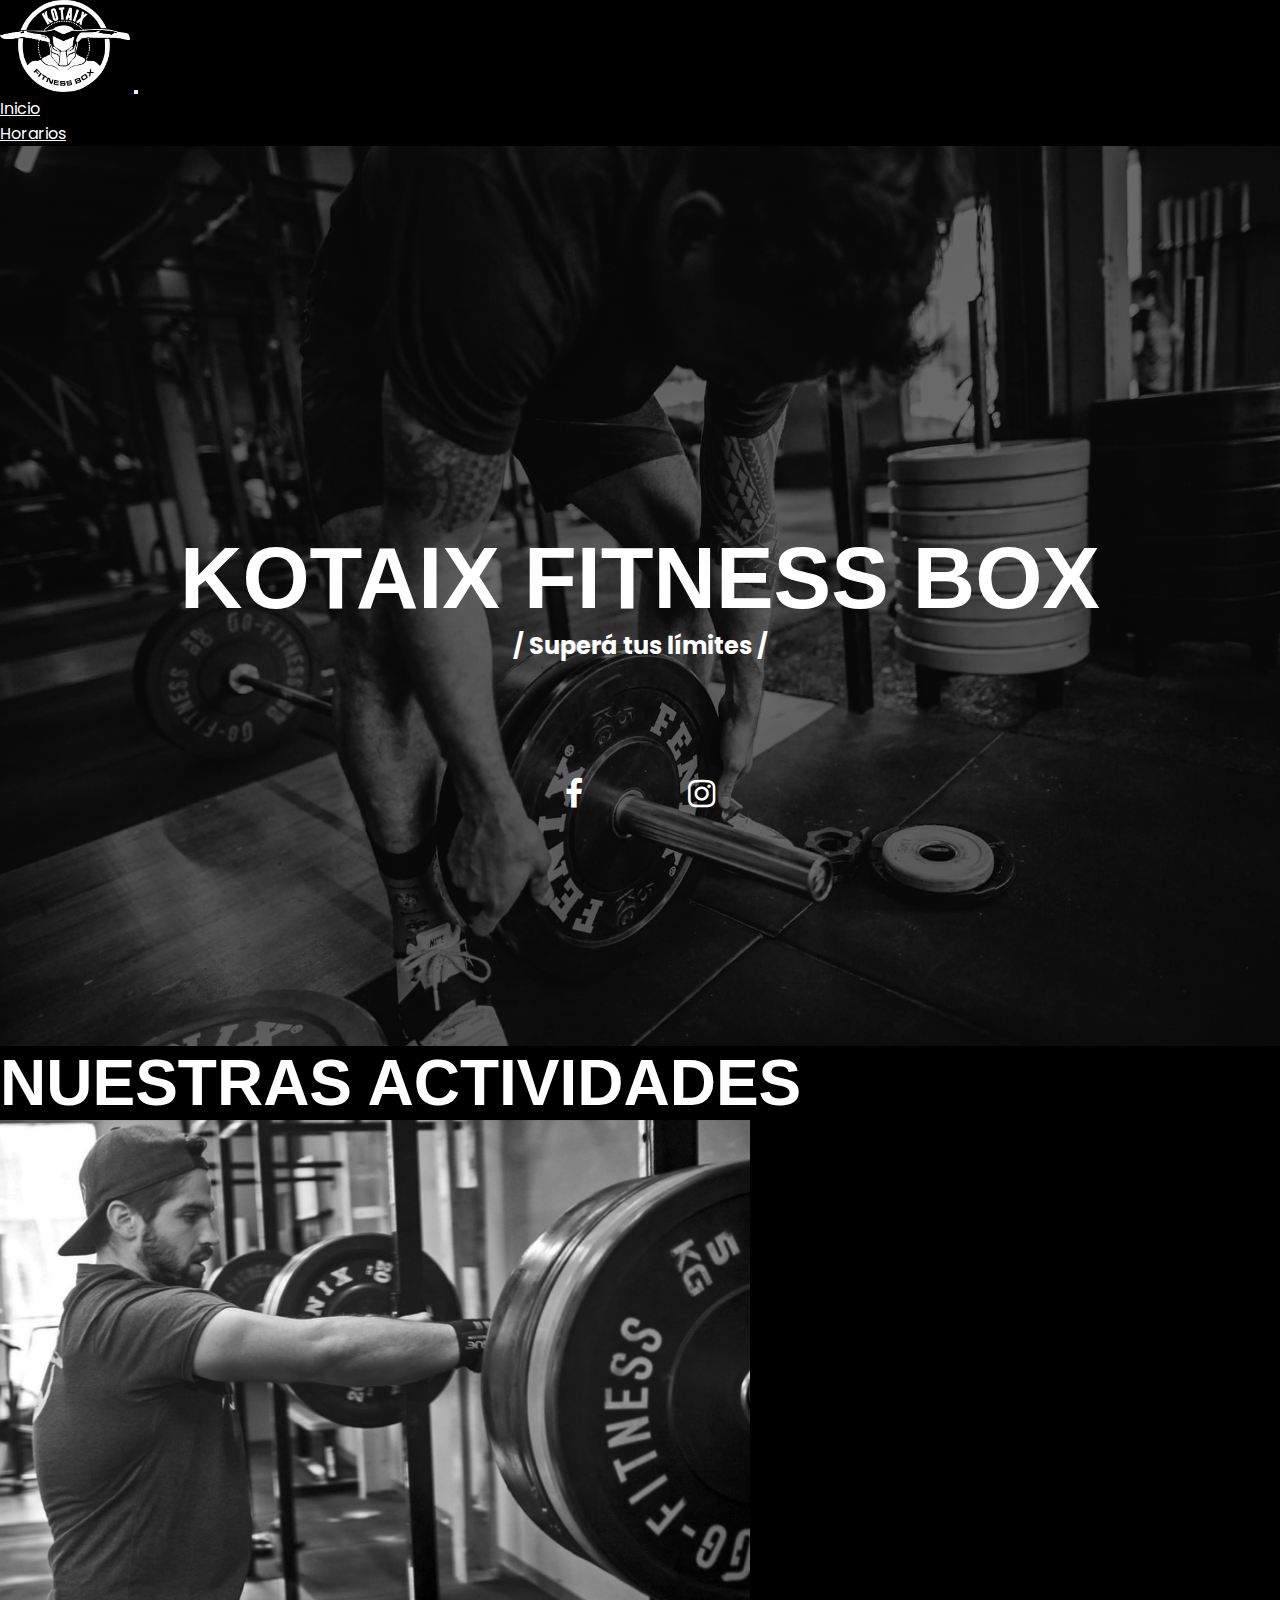
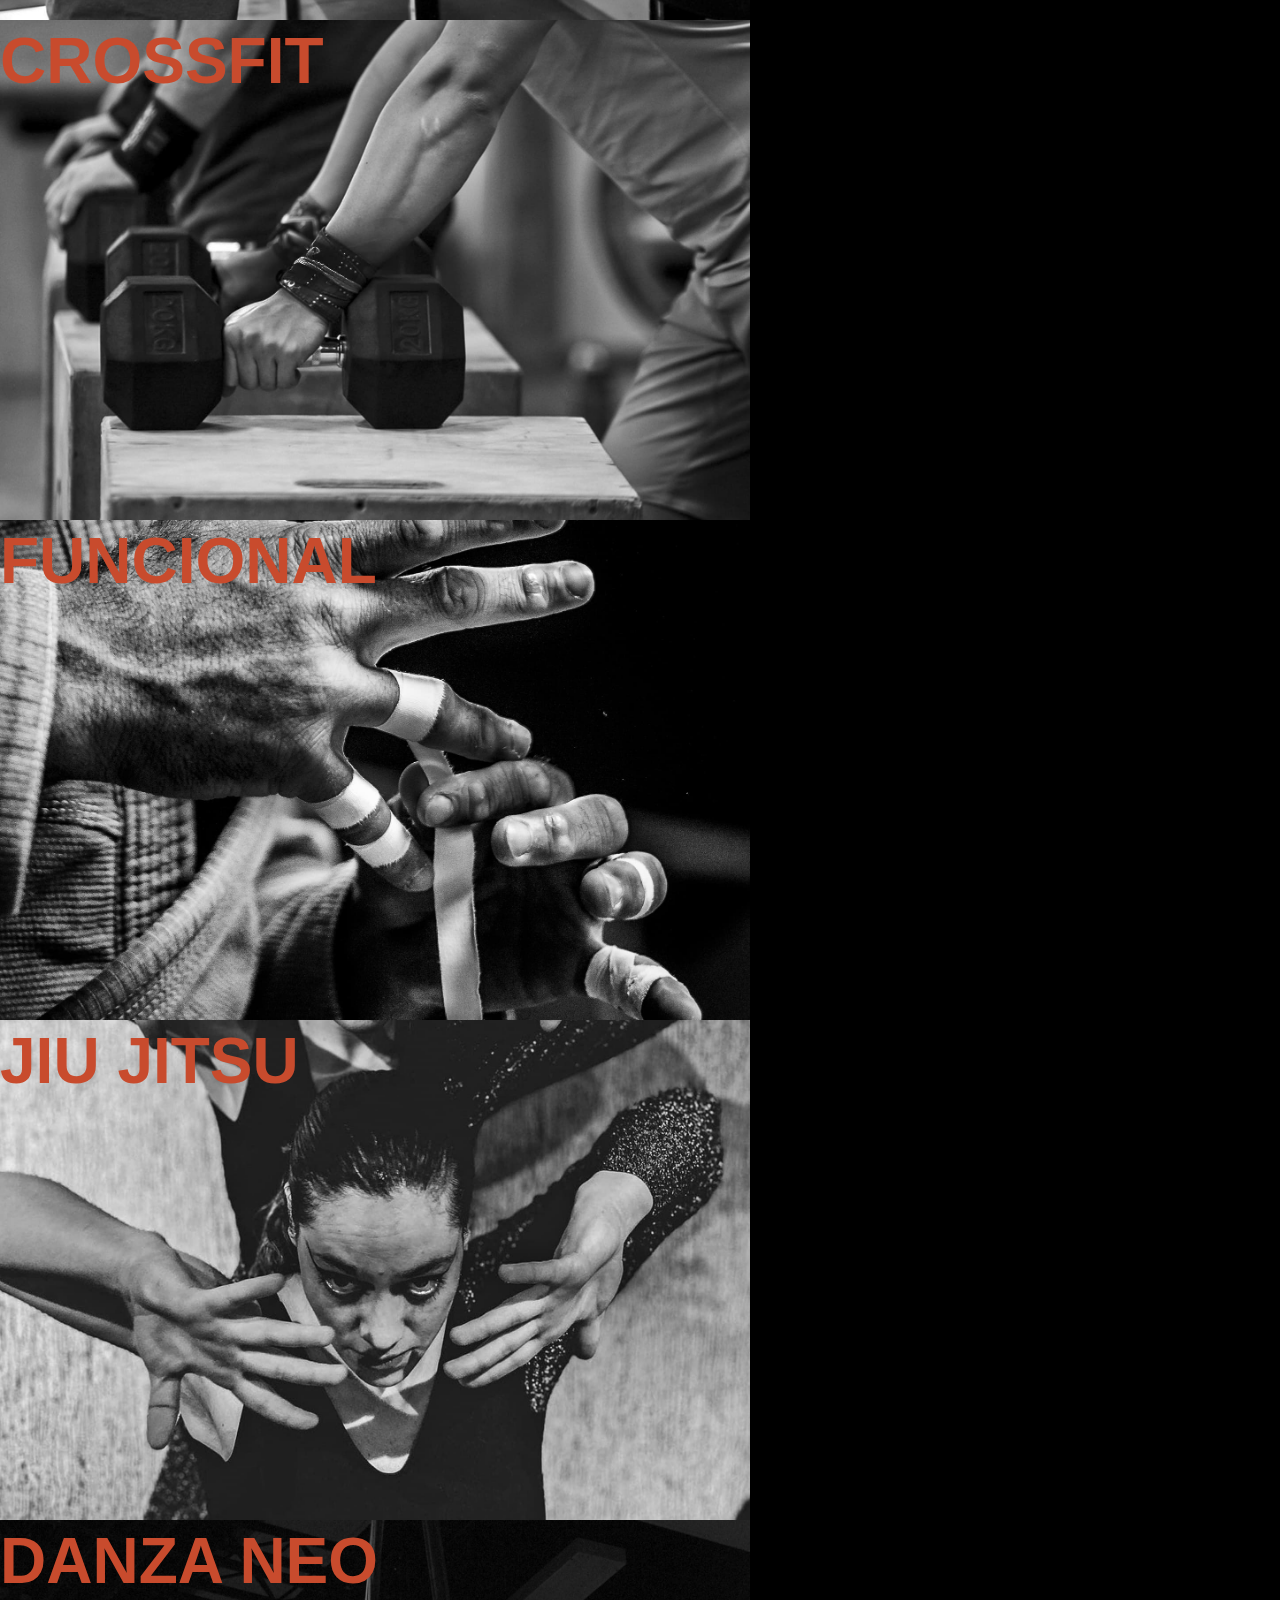
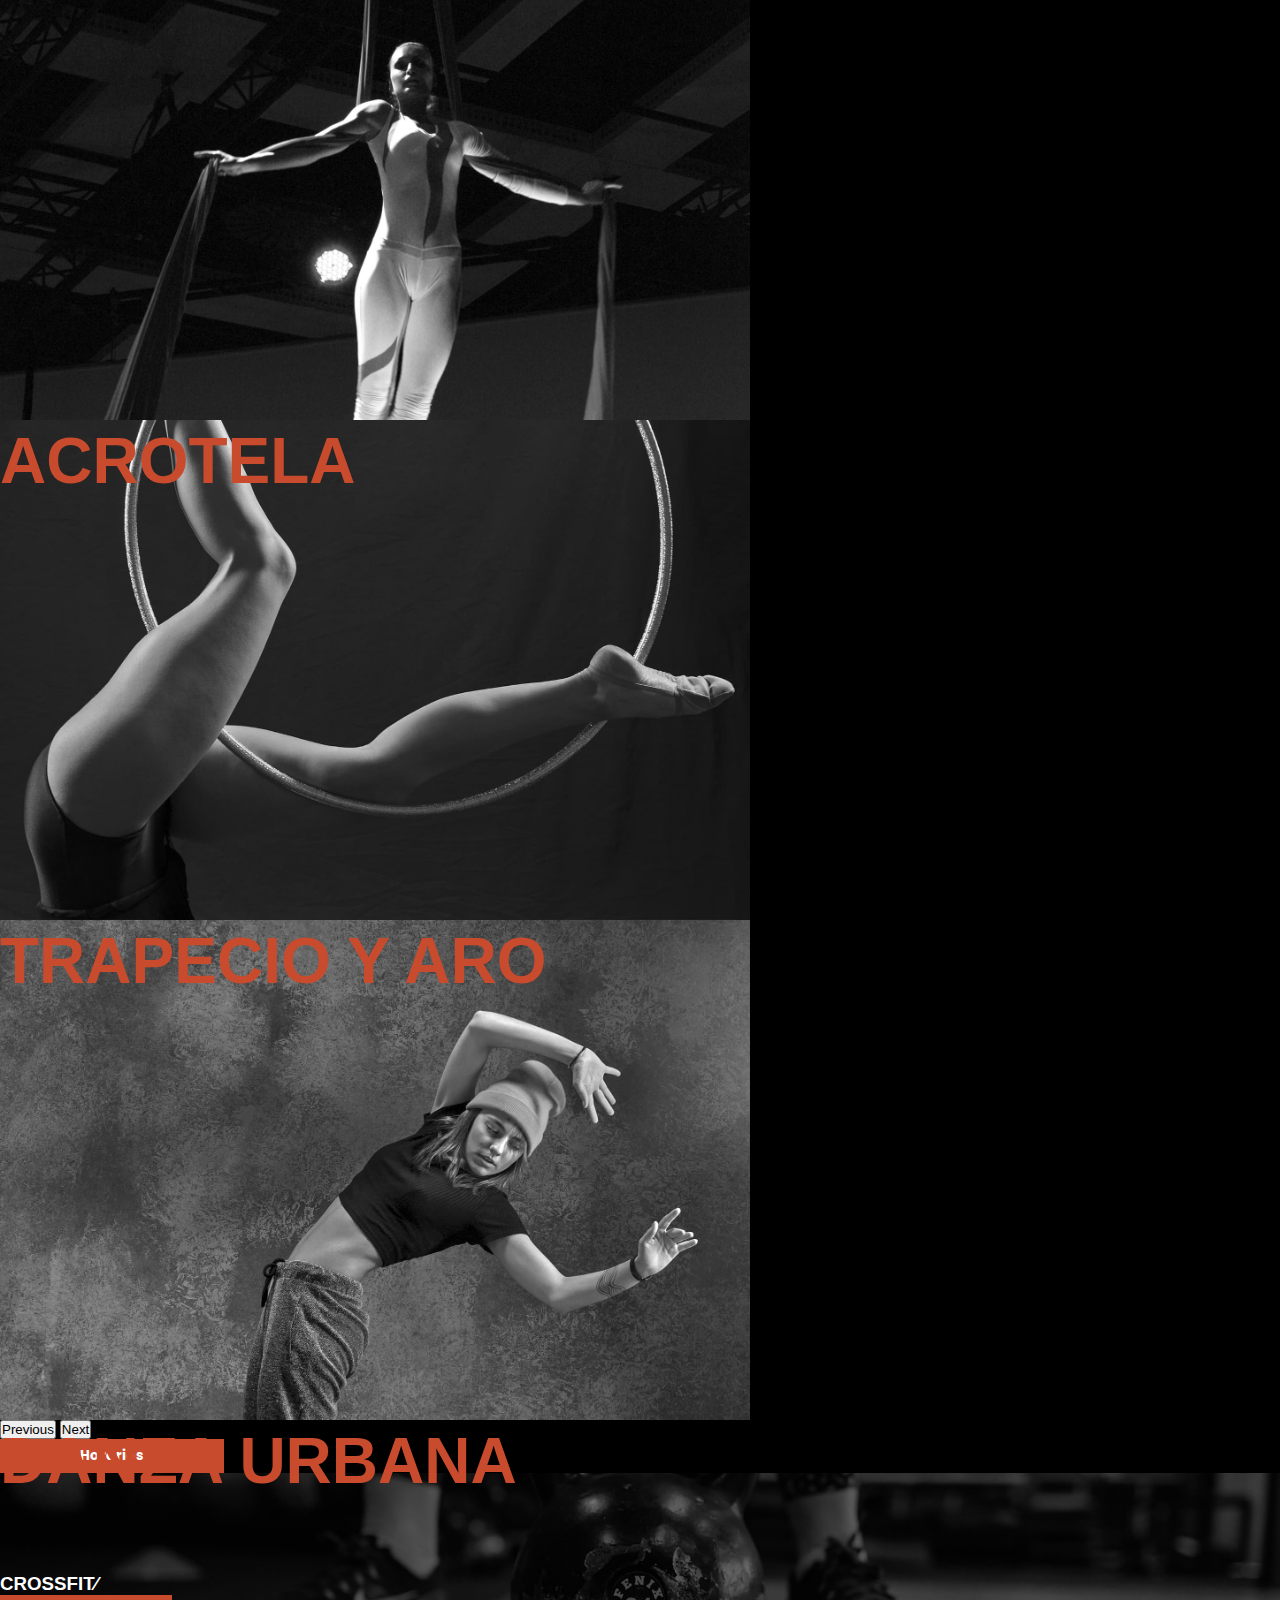
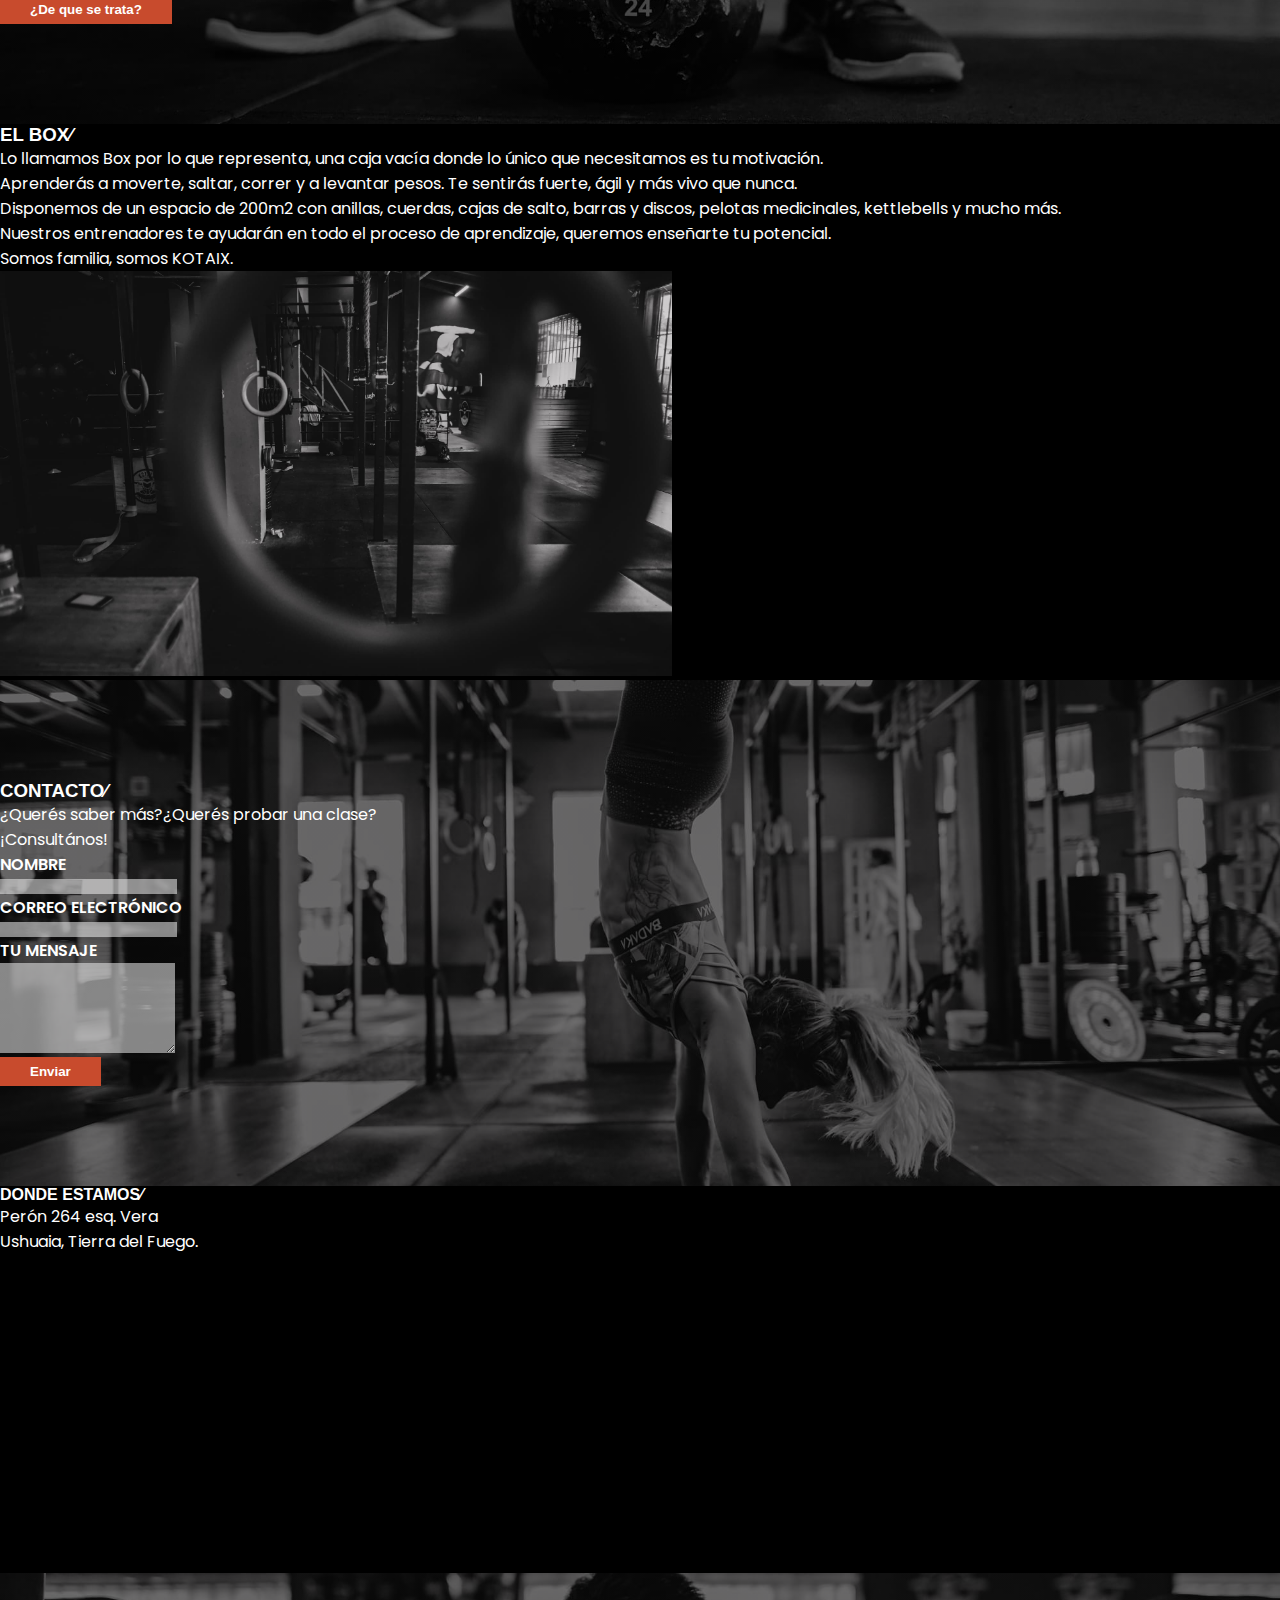
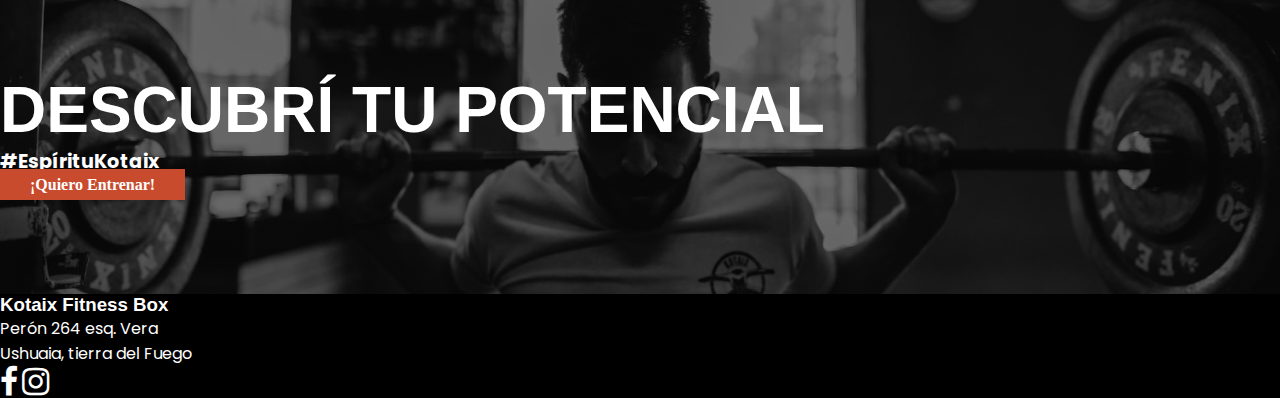
==== commit e997b2c8: "agregada imagen de link" ====
--- a/index.html
+++ b/index.html
@@ -1,285 +1,460 @@
 <!DOCTYPE html>
 <html lang="en">
-
-<head>
-  <meta charset="UTF-8">
-  <meta http-equiv="X-UA-Compatible" content="IE=edge">
-  <meta name="viewport" content="width=device-width, initial-scale=1.0">
-  <title>Kotaix</title>
-  <link rel="icon" type="image/x-icon" href="./imgs/logopequeño.png">
-  <link href="https://cdn.jsdelivr.net/npm/bootstrap@5.2.3/dist/css/bootstrap.min.css" rel="stylesheet"
-    integrity="sha384-rbsA2VBKQhggwzxH7pPCaAqO46MgnOM80zW1RWuH61DGLwZJEdK2Kadq2F9CUG65" crossorigin="anonymous">
-  <link rel="stylesheet" href="css/styles.css">
-  <link rel="preconnect" href="https://fonts.googleapis.com">
-  <link rel="preconnect" href="https://fonts.gstatic.com" crossorigin>
-  <link
-    href="https://fonts.googleapis.com/css2?family=Poppins:ital,wght@0,100;0,400;0,600;0,700;1,400;1,600;1,700&display=swap"
-    rel="stylesheet">
-  <link href="https://fonts.cdnfonts.com/css/progress-personal-use" rel="stylesheet">
-  <link rel="stylesheet" href="https://cdnjs.cloudflare.com/ajax/libs/font-awesome/4.7.0/css/font-awesome.min.css">
-  <link
-  rel="stylesheet"
-  href="https://cdnjs.cloudflare.com/ajax/libs/animate.css/4.1.1/animate.min.css"
-/>
-
-</head>
-
-<body class="black">
-
-  <header>
-    <nav class="navbar navbar-expand-lg fixed-top navbar-dark" id="nav-color">
-
-      <div class="container-fluid">
-
-        <a class="navbar-brand ps-0 ps-sm-5" href="#">
-          <img src="./imgs/logokotaixblanco.gif" alt="" class="w-h">
+  <head>
+    <meta charset="UTF-8" />
+    <meta http-equiv="X-UA-Compatible" content="IE=edge" />
+    <meta name="viewport" content="width=device-width, initial-scale=1.0" />
+    <meta
+      name="description"
+      content="Kotaix, el box mas austral del mundo, con actividades resueltas para que logres tu mejor estado FITNESS, descubri tu potencial"
+    />
+    <meta
+      name="keywords"
+      content="entrenamiento, fuerza, fitness, acondicionamiento, crossfit, funcional, tela, danza, intensidad, potencial, fuerte, agil, kotaix"
+    />
+    <meta name="author" content="Krund Design Studio" />
+    <meta name="robots" content="index,follow" />
+    <title>Kotaix Fitness Box</title>
+    <link rel="icon" type="image/x-icon" href="./imgs/logopequeño.png" />
+    <link
+      href="https://cdn.jsdelivr.net/npm/bootstrap@5.2.3/dist/css/bootstrap.min.css"
+      rel="stylesheet"
+      integrity="sha384-rbsA2VBKQhggwzxH7pPCaAqO46MgnOM80zW1RWuH61DGLwZJEdK2Kadq2F9CUG65"
+      crossorigin="anonymous"
+    />
+    <link rel="stylesheet" href="css/styles.css" />
+    <link rel="preconnect" href="https://fonts.googleapis.com" />
+    <link rel="preconnect" href="https://fonts.gstatic.com" crossorigin />
+    <link
+      href="https://fonts.googleapis.com/css2?family=Poppins:ital,wght@0,100;0,400;0,600;0,700;1,400;1,600;1,700&display=swap"
+      rel="stylesheet"
+    />
+    <link
+      href="https://fonts.cdnfonts.com/css/progress-personal-use"
+      rel="stylesheet"
+    />
+    <link
+      rel="stylesheet"
+      href="https://cdnjs.cloudflare.com/ajax/libs/font-awesome/4.7.0/css/font-awesome.min.css"
+    />
+    <link
+      rel="stylesheet"
+      href="https://cdnjs.cloudflare.com/ajax/libs/animate.css/4.1.1/animate.min.css"
+    />
+    <link rel="image_src" href="./imgs/logokotaixblanco.gif" />
+  </head>
+
+  <body class="black">
+    <header>
+      <nav class="navbar navbar-expand-lg fixed-top navbar-dark" id="nav-color">
+        <div class="container-fluid">
+          <a class="navbar-brand ps-0 ps-sm-5" href="#">
+            <img
+              src="./imgs/logokotaixblanco.gif"
+              alt="logokotaix"
+              class="w-h"
+            />
+          </a>
+
+          <button
+            class="navbar-toggler"
+            type="button"
+            data-bs-toggle="collapse"
+            data-bs-target="#navbarSupportedContent"
+            aria-controls="navbarSupportedContent"
+            aria-expanded="false"
+            aria-label="Toggle navigation"
+          >
+            <span class="navbar-toggler-icon"></span>
+          </button>
+
+          <div class="collapse navbar-collapse" id="navbarSupportedContent">
+            <ul class="navbar-nav ms-auto mb-2 mb-lg-0 pe-5">
+              <li class="nav-item">
+                <a
+                  class="nav-link ps-5 white poppins fs-5"
+                  aria-current="page"
+                  href="#"
+                  >Inicio</a
+                >
+              </li>
+
+              <li class="nav-item">
+                <a
+                  class="nav-link pe-3 ps-5 white poppins fs-5"
+                  href="horarios.html"
+                  >Horarios</a
+                >
+              </li>
+            </ul>
+          </div>
+        </div>
+      </nav>
+    </header>
+
+    <main>
+      <div class="hero">
+        <h1 class="white progres font-size-change text-center">
+          KOTAIX FITNESS BOX
+        </h1>
+        <h2 class="white poppins mt-3 font-size-change1">
+          / Superá tus límites /
+        </h2>
+        <div class="media">
+          <a
+            href="https://www.facebook.com/kotaixbox"
+            target="_blank"
+            class="hover-logo"
+            ><i class="fa fa-facebook fa-2x white"></i
+          ></a>
+          <a
+            href="https://www.instagram.com/kotaix_box/"
+            target="_blank"
+            class="hover-logo"
+            ><i class="fa fa-instagram fa-2x white"></i
+          ></a>
+        </div>
+      </div>
+    </main>
+
+    <section class="vh25 black d-flex flex-column align-items-center">
+      <div class="black">
+        <h3 class="text-center pb-5 pt-5 m-0 progres white font-size-change2">
+          NUESTRAS ACTIVIDADES
+        </h3>
+      </div>
+
+      <div
+        id="carouselExampleFade"
+        class="carousel slide carousel-fade w-100"
+        data-bs-ride="carousel"
+      >
+        <div class="carousel-inner w-100">
+          <div
+            class="carousel-item active w-100 hth d-flex justify-content-center align-items-center"
+          >
+            <img
+              src="./imgs/crossfit.jpg"
+              class="d-block w-100 hth imgcover"
+              alt="crossfit"
+            />
+            <div class="etiquetaActividad">
+              <h4 class="progres red font-size-change2 m-0">CROSSFIT</h4>
+            </div>
+          </div>
+          <div
+            class="carousel-item w-100 hth d-flex justify-content-center align-items-center"
+          >
+            <img
+              src="./imgs/funcional.jpg"
+              class="d-block w-100 hth imgcover"
+              alt="entrenamiento-funcional"
+            />
+            <div class="etiquetaActividad">
+              <h4 class="progres red font-size-change2 m-0">FUNCIONAL</h4>
+            </div>
+          </div>
+          <div
+            class="carousel-item w-100 hth d-flex justify-content-center align-items-center"
+          >
+            <img
+              src="./imgs/jiujitsu.jpg"
+              class="d-block w-100 hth imgcover"
+              alt="jiujitsu"
+            />
+            <div class="etiquetaActividad">
+              <h4 class="progres red font-size-change2 m-0">JIU JITSU</h4>
+            </div>
+          </div>
+          <div
+            class="carousel-item w-100 hth d-flex justify-content-center align-items-center"
+          >
+            <img
+              src="./imgs/danzaneo.jpg"
+              class="d-block w-100 hth imgcover"
+              alt="danza-neo"
+            />
+            <div class="etiquetaActividad">
+              <h4 class="progres red font-size-change2 m-0">DANZA NEO</h4>
+            </div>
+          </div>
+          <div
+            class="carousel-item w-100 hth d-flex justify-content-center align-items-center"
+          >
+            <img
+              src="./imgs/tela.jpg"
+              class="d-block w-100 hth imgcover"
+              alt="tela"
+            />
+            <div class="etiquetaActividad">
+              <h4 class="progres red font-size-change2 m-0">ACROTELA</h4>
+            </div>
+          </div>
+          <div
+            class="carousel-item w-100 hth d-flex justify-content-center align-items-center"
+          >
+            <img
+              src="./imgs/trapecioyaro.jpg"
+              class="d-block w-100 hth imgcover"
+              alt="trapecio-y-aro"
+            />
+            <div class="etiquetaActividad">
+              <h4 class="progres red font-size-change2 m-0">TRAPECIO Y ARO</h4>
+            </div>
+          </div>
+          <div
+            class="carousel-item w-100 hth d-flex justify-content-center align-items-center"
+          >
+            <img
+              src="./imgs/danzaurbana.jpg"
+              class="d-block w-100 hth imgcover"
+              alt="danza-urbana"
+            />
+            <div class="etiquetaActividad">
+              <h4 class="progres red font-size-change2 m-0">DANZA URBANA</h4>
+            </div>
+          </div>
+        </div>
+        <button
+          class="carousel-control-prev hth"
+          type="button"
+          data-bs-target="#carouselExampleFade"
+          data-bs-slide="prev"
+        >
+          <span class="carousel-control-prev-icon" aria-hidden="true"></span>
+          <span class="visually-hidden">Previous</span>
+        </button>
+        <button
+          class="carousel-control-next hth"
+          type="button"
+          data-bs-target="#carouselExampleFade"
+          data-bs-slide="next"
+        >
+          <span class="carousel-control-next-icon" aria-hidden="true"></span>
+          <span class="visually-hidden">Next</span>
+        </button>
+      </div>
+
+      <div>
+        <a href="horarios.html">
+          <button class="mt-5 mb-5 boton poppins">Horarios</button>
         </a>
-
-
-        <button class="navbar-toggler" type="button" data-bs-toggle="collapse" data-bs-target="#navbarSupportedContent"
-          aria-controls="navbarSupportedContent" aria-expanded="false" aria-label="Toggle navigation">
-
-          <span class="navbar-toggler-icon"></span>
-
-        </button>
-
-        <div class="collapse navbar-collapse" id="navbarSupportedContent">
-          <ul class="navbar-nav ms-auto mb-2 mb-lg-0 pe-5">
-
-            <li class="nav-item">
-              <a class="nav-link ps-5 white poppins fs-5" aria-current="page" href="#">Inicio</a>
+      </div>
+    </section>
+
+    <section>
+      <div class="row container-fluid m-0 hero2 align-items-center">
+        <div class="col-sm-12 col-md-3 d-flex al-display flex-column p-0">
+          <h3 class="progres fs-1 white ps-sm-5 ps-0 mb-4">CROSSFIT⁄</h3>
+          <button
+            class="boton2 ms-sm-5 mb-4 mb-sm-4 mb-md-0 ms-0"
+            id="aparecer"
+          >
+            ¿De que se trata?
+          </button>
+        </div>
+
+        <div class="col-sm-12 col-md-8 container-fluid d-flex flex-column">
+          <div
+            class="animate__animated animate__fadeIn"
+            id="infoDesplegable"
+            style="display: none"
+          >
+            <p class="poppins mb-3 bold">
+              Es un sistema de entrenamiento de fuerza y acondicionamiento
+              basado en ejercicios funcionales constantemente variados y
+              realizados a una alta intensidad, adaptado a todas las capacidades
+              físicas, sin importar edad, peso o sexo.
+            </p>
+            <p class="poppins mb-3 bold">
+              El CrossFit reúne y fusiona movimientos de diversas disciplinas,
+              tales como la halterofilia, el entrenamiento metabólico y el
+              gimnástico. Y a su vez, trabaja en conjunto todas las capacidades
+              físicas: resistencia cardiovascular, resistencia energética,
+              fuerza, flexibilidad, potencia, velocidad, coordinación, agilidad,
+              equilibrio y precisión.
+            </p>
+            <p class="poppins m-0 bold">
+              Es la herramienta perfecta para llegar al mejor estado de fitness.
+            </p>
+          </div>
+        </div>
+      </div>
+    </section>
+
+    <section>
+      <div
+        class="row container-fluid d-flex align-items-center justify-content-center mt-5 mb-5 ps-5 pe-5 m-0"
+      >
+        <div class="col-md-5 col-12">
+          <h3 class="progres fs-1 white">EL BOX⁄</h3>
+          <ul class="ul-box">
+            <li class="poppins white mb-3">
+              Lo llamamos Box por lo que representa, una caja vacía donde lo
+              único que necesitamos es tu motivación.
             </li>
-
-            <li class="nav-item">
-              <a class="nav-link pe-3 ps-5 white poppins fs-5" href="horarios.html">Horarios</a>
+            <li class="poppins white mb-3">
+              Aprenderás a moverte, saltar, correr y a levantar pesos. Te
+              sentirás fuerte, ágil y más vivo que nunca.
             </li>
-
-          </ul>
-        </div>
-
-      </div>
-
-    </nav>
-  </header>
-
-
-  <main>
-    <div class="hero">
-      <h1 class="white progres font-size-change text-center">KOTAIX FITNESS BOX</h1>
-      <h2 class="white poppins mt-3 font-size-change1">/ Superá tus límites /</h2>
-      <div class="media">
-        <a href="https://www.facebook.com/kotaixbox" target="_blank" class="hover-logo"><i class="fa fa-facebook fa-2x white"></i></a>
-        <a href="https://www.instagram.com/kotaix_box/" target="_blank" class="hover-logo"><i class="fa fa-instagram fa-2x white"></i></a>
-      </div>
-    </div>
-  </main>
-
-  <section class="vh25 black d-flex flex-column align-items-center">
-
-    <div class="black">
-      <h2 class="text-center pb-5 pt-5 m-0 progres white font-size-change2">NUESTRAS ACTIVIDADES</h2>
-    </div>
-
-
-    <div id="carouselExampleFade" class="carousel slide carousel-fade w-100" data-bs-ride="carousel">
-      <div class="carousel-inner w-100">
-        <div class="carousel-item active w-100 hth d-flex justify-content-center align-items-center">
-          <img src="./imgs/crossfit.jpg" class="d-block w-100 hth imgcover"
-            alt="crossfit">
-          <div class="etiquetaActividad">
-            <h5 class="progres red font-size-change2 m-0">CROSSFIT</h5>
-          </div>
-        </div>
-        <div class="carousel-item w-100 hth d-flex justify-content-center align-items-center">
-          <img src="./imgs/funcional.jpg" class="d-block w-100 hth imgcover"
-            alt="...">
-          <div class="etiquetaActividad">
-            <h5 class="progres red font-size-change2 m-0">FUNCIONAL</h5>
-          </div>
-        </div>
-        <div class="carousel-item w-100 hth d-flex justify-content-center align-items-center">
-          <img src="./imgs/jiujitsu.jpg" class="d-block w-100 hth imgcover"
-            alt="...">
-          <div class="etiquetaActividad">
-            <h5 class="progres red font-size-change2 m-0">JIU JITSU</h5>
-          </div>
-        </div>
-        <div class="carousel-item w-100 hth d-flex justify-content-center align-items-center">
-          <img src="./imgs/danzaneo.jpg" class="d-block w-100 hth imgcover"
-            alt="...">
-          <div class="etiquetaActividad">
-            <h5 class="progres red font-size-change2 m-0">DANZA NEO</h5>
-          </div>
-        </div>
-        <div class="carousel-item w-100 hth d-flex justify-content-center align-items-center">
-          <img src="./imgs/tela.jpg" class="d-block w-100 hth imgcover"
-            alt="...">
-          <div class="etiquetaActividad">
-            <h5 class="progres red font-size-change2 m-0">ACROTELA</h5>
-          </div>
-        </div>
-        <div class="carousel-item w-100 hth d-flex justify-content-center align-items-center">
-          <img src="./imgs/trapecioyaro.jpg" class="d-block w-100 hth imgcover"
-            alt="...">
-          <div class="etiquetaActividad">
-            <h5 class="progres red font-size-change2 m-0">TRAPECIO Y ARO</h5>
-          </div>
-        </div>
-        <div class="carousel-item w-100 hth d-flex justify-content-center align-items-center">
-          <img src="./imgs/danzaurbana.jpg" class="d-block w-100 hth imgcover"
-            alt="...">
-          <div class="etiquetaActividad">
-            <h5 class="progres red font-size-change2 m-0">DANZA URBANA</h5>
-          </div>
-        </div>
-      </div>
-      <button class="carousel-control-prev hth" type="button" data-bs-target="#carouselExampleFade" data-bs-slide="prev">
-        <span class="carousel-control-prev-icon" aria-hidden="true"></span>
-        <span class="visually-hidden">Previous</span>
-      </button>
-      <button class="carousel-control-next hth" type="button" data-bs-target="#carouselExampleFade" data-bs-slide="next">
-        <span class="carousel-control-next-icon" aria-hidden="true"></span>
-        <span class="visually-hidden">Next</span>
-      </button>
-    </div>
-
-    <div>
-      <a href="horarios.html">
-        <button class="mt-5 mb-5 boton poppins">Horarios</button>
-      </a>
-    </div>
-
-
-  </section>
-
-
-  <section>
-    <div class="row container-fluid m-0 hero2 align-items-center">
-      <div class="col-sm-12 col-md-3 d-flex al-display flex-column p-0">
-        <h2 class="progres fs-1 white ps-sm-5 ps-0 mb-4">CROSSFIT⁄</h2>
-        <button class="boton2 ms-sm-5 mb-4 mb-sm-4 mb-md-0 ms-0" id="aparecer">¿De que se trata?</button>
-      </div>
-
-      <div class="col-sm-12 col-md-8 container-fluid d-flex flex-column">
-        <div class="animate__animated animate__fadeIn" id="infoDesplegable" style="display: none;">
-          <p class="poppins mb-3 bold">Es un sistema de entrenamiento de fuerza y acondicionamiento basado en ejercicios
-            funcionales constantemente variados y realizados a una alta intensidad, adaptado a todas las capacidades
-            físicas, sin importar edad, peso o sexo.
-          </p>
-          <p class="poppins mb-3 bold">
-            El CrossFit reúne y fusiona movimientos de diversas disciplinas, tales como la halterofilia, el
-            entrenamiento metabólico y el gimnástico. Y a su vez, trabaja en conjunto todas las capacidades físicas:
-            resistencia cardiovascular, resistencia energética, fuerza, flexibilidad, potencia, velocidad, coordinación,
-            agilidad, equilibrio y precisión.
-          </p>
-          <p class="poppins m-0 bold">
-            Es la herramienta perfecta para llegar al mejor estado de fitness.
-          </p>
-        </div>
-      </div>
-
-    </div>
-  </section>
-
-
-  <section>
-    <div class="row container-fluid d-flex align-items-center justify-content-center mt-5 mb-5 ps-5 pe-5 m-0">
-
-      <div class="col-md-5 col-12">
-          <h3 class="progres fs-1 white">EL BOX⁄</h2>
-          <ul class="ul-box">
-            <li class="poppins white mb-3">Lo llamamos Box por lo que representa, una caja vacía donde lo único que necesitamos es tu motivación.</li>
-            <li class="poppins white mb-3">Aprenderás a moverte, saltar, correr y a levantar pesos. Te sentirás fuerte, ágil y más vivo que nunca.</li>
-            <li class="poppins white mb-3">Disponemos de un espacio de 200m2 con anillas, cuerdas, cajas de salto, barras y discos, pelotas medicinales, kettlebells y mucho más.</li>
-            <li class="poppins white mb-3">Nuestros entrenadores te ayudarán en todo el proceso de aprendizaje, queremos enseñarte tu potencial.</li>
+            <li class="poppins white mb-3">
+              Disponemos de un espacio de 200m2 con anillas, cuerdas, cajas de
+              salto, barras y discos, pelotas medicinales, kettlebells y mucho
+              más.
+            </li>
+            <li class="poppins white mb-3">
+              Nuestros entrenadores te ayudarán en todo el proceso de
+              aprendizaje, queremos enseñarte tu potencial.
+            </li>
             <li class="poppins white">Somos familia, somos KOTAIX.</li>
           </ul>
-      </div>
-
-      <div class="col-md-7">
-        <img src="./imgs/anillas.jpg" alt="" class="anilla w-100">
-      </div>
-
-    </div>
-  </section>
-
-  <section>
-    <div class="row hero3 m-0">
-      <div class="col-sm-12 col-md-6 d-flex al-display flex-column p-0">
-        <h3 class="progres white fs-1 ps-sm-5 ps-0 mb-4">
-          CONTACTO⁄
+        </div>
+
+        <div class="col-md-7">
+          <img src="./imgs/anillas.jpg" alt="box-kotaix" class="anilla w-100" />
+        </div>
+      </div>
+    </section>
+
+    <section>
+      <div class="row hero3 m-0">
+        <div class="col-sm-12 col-md-6 d-flex al-display flex-column p-0">
+          <h3 class="progres white fs-1 ps-sm-5 ps-0 mb-4">CONTACTO⁄</h3>
+          <p class="poppins white ps-sm-5 ps-0 mb-0 text-sm-start text-center">
+            ¿Querés saber más?¿Querés probar una clase?
+          </p>
+          <p class="poppins white ps-sm-5 ps-0 mb-4 text-sm-start text-center">
+            ¡Consultános!
+          </p>
+        </div>
+
+        <div class="col-sm-12 col-md-6 pe-5 ps-5 ps-lg-0">
+          <form
+            id="contact-form"
+            action="https://formsubmit.co/59d822018a4a2e72f2d72784fdb29171"
+            method="post"
+            class="w-100 mws"
+          >
+            <label for="name" class="poppins white bold">NOMBRE</label><br />
+            <input
+              type="text"
+              id="name"
+              name="name"
+              class="w-100"
+              required
+            /><br />
+            <label for="email" class="poppins white bold"
+              >CORREO ELECTRÓNICO</label
+            ><br />
+            <input
+              type="email"
+              id="email"
+              name="email"
+              class="w-100"
+              required
+            /><br />
+            <label for="message" class="poppins white bold">TU MENSAJE</label
+            ><br />
+            <textarea
+              id="message"
+              name="message"
+              class="w-100"
+              rows="6"
+              required
+            ></textarea
+            ><br />
+            <button type="submit" id="submit-button" class="boton2 mt-2">
+              Enviar
+            </button>
+          </form>
+        </div>
+      </div>
+    </section>
+
+    <section>
+      <div class="row m-0 pt-5 pb-5">
+        <div class="col-sm-12 col-md-6 d-flex al-display flex-column p-0">
+          <h4 class="progres white fs-1 ps-sm-5 ps-0 mb-4">DONDE ESTAMOS⁄</h4>
+          <p class="poppins white ps-sm-5 ps-0 mb-0">Perón 264 esq. Vera</p>
+          <p class="poppins white ps-sm-5 ps-0 mb-4">
+            Ushuaia, Tierra del Fuego.
+          </p>
+        </div>
+
+        <div class="col-sm-12 col-md-6 pe-5 ps-5 ps-lg-0">
+          <iframe
+            src="https://www.google.com/maps/embed?pb=!1m18!1m12!1m3!1d241.63956379947555!2d-68.33751345958106!3d-54.81729636604382!2m3!1f0!2f0!3f0!3m2!1i1024!2i768!4f13.1!3m3!1m2!1s0xbc4c232e53800605%3A0xcc61ea3d0f6ca7a6!2sKotaix%20Fitness%20Box!5e0!3m2!1ses!2sar!4v1672087492889!5m2!1ses!2sar"
+            style="border: 0"
+            allowfullscreen=""
+            loading="lazy"
+            referrerpolicy="no-referrer-when-downgrade"
+            class="w-100 mws1"
+            title="kotaixAdress"
+          ></iframe>
+        </div>
+      </div>
+    </section>
+
+    <section>
+      <div class="col-12 hero4 d-flex flex-column align-items-center">
+        <h3 class="progres white font-size-change2 text-center">
+          DESCUBRÍ TU POTENCIAL
         </h3>
-        <p class="poppins white ps-sm-5 ps-0 mb-0 text-sm-start text-center">
-          ¿Querés saber más?¿Querés probar una clase?
-        </p>
-        <p class="poppins white ps-sm-5 ps-0 mb-4 text-sm-start text-center">
-          ¡Consultános!
-        </p>
-
-      </div>
-
-      <div class="col-sm-12 col-md-6 pe-5 ps-5 ps-lg-0">
-        <form id="contact-form" action="https://formsubmit.co/59d822018a4a2e72f2d72784fdb29171" method="post" class="w-100 mws">
-          <label for="name" class="poppins white bold">NOMBRE</label><br>
-          <input type="text" id="name" name="name" class="w-100" required><br>
-          <label for="email" class="poppins white bold">CORREO ELECTRÓNICO</label><br>
-          <input type="email" id="email" name="email" class="w-100" required><br>
-          <label for="message" class="poppins white bold">TU MENSAJE</label><br>
-          <textarea id="message" name="message" class="w-100" rows="6" required></textarea><br>
-          <button type="submit" id="submit-button" class="boton2 mt-2">Enviar</button>
-        </form>
-      </div>
-    </div>
-
-  </section>
-
-  <section>
-    <div class="row m-0 pt-5 pb-5">
-      <div class="col-sm-12 col-md-6 d-flex al-display flex-column p-0">
-        <h3 class="progres white fs-1 ps-sm-5 ps-0 mb-4">DONDE ESTAMOS⁄</h3>
-        <p class="poppins white ps-sm-5 ps-0 mb-0">Perón 264 esq. Vera</p>
-        <p class="poppins white ps-sm-5 ps-0 mb-4">Ushuaia, Tierra del Fuego.</p>
-      </div>
-
-      <div  class="col-sm-12 col-md-6 pe-5 ps-5 ps-lg-0">
-        <iframe src="https://www.google.com/maps/embed?pb=!1m18!1m12!1m3!1d241.63956379947555!2d-68.33751345958106!3d-54.81729636604382!2m3!1f0!2f0!3f0!3m2!1i1024!2i768!4f13.1!3m3!1m2!1s0xbc4c232e53800605%3A0xcc61ea3d0f6ca7a6!2sKotaix%20Fitness%20Box!5e0!3m2!1ses!2sar!4v1672087492889!5m2!1ses!2sar" style="border:0;" allowfullscreen="" loading="lazy" referrerpolicy="no-referrer-when-downgrade" class="w-100 mws1" title="kotaixAdress"></iframe>
-      </div>
-    </div>
-  </section>
-
-
-<section>
-  <div class="col-12 hero4 d-flex flex-column align-items-center">
-    <h2 class="progres white font-size-change2 text-center">DESCUBRÍ TU POTENCIAL</h2>
-    <h5 class="poppins white text-center font-size-change6">#EspírituKotaix</h5>
-    <a id="fake-button" class="boton2 mt-3 mt-sm-5 text-center" href="https://www.instagram.com/kotaix_box/" target="_blank">¡Quiero Entrenar!</a>
-  </div>
-</section>
-
-
-<footer>
-  <div class="row m-0 d-flex align-items-center justify-content-between mt-5 mb-5 ">
-    <div class="col-12 col-sm-6 ps-0 pe-0 ps-sm-5 d-flex flex-column al-display">
-      <div>
-        <h3 class="fs-1 progres white text-center">Kotaix Fitness Box</h3>
-      </div>
-      <p class="poppins white mt-4 text-center text-sm-start">Perón 264 esq. Vera <br>Ushuaia, tierra del Fuego</p>
-    </div>
-
-    <div class="pe-0 pe-sm-5 ps-0 m-0 col-12 col-sm-4 mt-3 ms-sm-0 d-flex al-display justify-content-center">
-      <div class="al-display d-flex">
-        <a href="https://www.facebook.com/kotaixbox" target="_blank" class="p-4 hover-logo"><i class="fa fa-facebook fa-2x white"></i></a>
-        <a href="https://www.instagram.com/kotaix_box/" class="p-4 hover-logo" target="_blank"><i class="fa fa-instagram fa-2x white"></i></a>
-      </div>
-    </div>
-  </div>
-</footer>
-
-  <script src="https://cdn.jsdelivr.net/npm/bootstrap@5.2.3/dist/js/bootstrap.bundle.min.js"
-    integrity="sha384-kenU1KFdBIe4zVF0s0G1M5b4hcpxyD9F7jL+jjXkk+Q2h455rYXK/7HAuoJl+0I4"
-    crossorigin="anonymous"></script>
-
-  <script src="./js/function.js"></script>
-</body>
-
-</html>+        <h5 class="poppins white text-center font-size-change6">
+          #EspírituKotaix
+        </h5>
+        <a
+          id="fake-button"
+          class="boton2 mt-3 mt-sm-5 text-center"
+          href="https://www.instagram.com/kotaix_box/"
+          target="_blank"
+          >¡Quiero Entrenar!</a
+        >
+      </div>
+    </section>
+
+    <footer>
+      <div
+        class="row m-0 d-flex align-items-center justify-content-between mt-5 mb-5"
+      >
+        <div
+          class="col-12 col-sm-6 ps-0 pe-0 ps-sm-5 d-flex flex-column al-display"
+        >
+          <div>
+            <h3 class="fs-1 progres white text-center">Kotaix Fitness Box</h3>
+          </div>
+          <p class="poppins white mt-4 text-center text-sm-start">
+            Perón 264 esq. Vera <br />Ushuaia, tierra del Fuego
+          </p>
+        </div>
+
+        <div
+          class="pe-0 pe-sm-5 ps-0 m-0 col-12 col-sm-4 mt-3 ms-sm-0 d-flex al-display justify-content-center"
+        >
+          <div class="al-display d-flex">
+            <a
+              href="https://www.facebook.com/kotaixbox"
+              target="_blank"
+              class="p-4 hover-logo"
+              ><i class="fa fa-facebook fa-2x white"></i
+            ></a>
+            <a
+              href="https://www.instagram.com/kotaix_box/"
+              class="p-4 hover-logo"
+              target="_blank"
+              ><i class="fa fa-instagram fa-2x white"></i
+            ></a>
+          </div>
+        </div>
+      </div>
+    </footer>
+
+    <script
+      src="https://cdn.jsdelivr.net/npm/bootstrap@5.2.3/dist/js/bootstrap.bundle.min.js"
+      integrity="sha384-kenU1KFdBIe4zVF0s0G1M5b4hcpxyD9F7jL+jjXkk+Q2h455rYXK/7HAuoJl+0I4"
+      crossorigin="anonymous"
+    ></script>
+
+    <script src="./js/function.js"></script>
+  </body>
+</html>
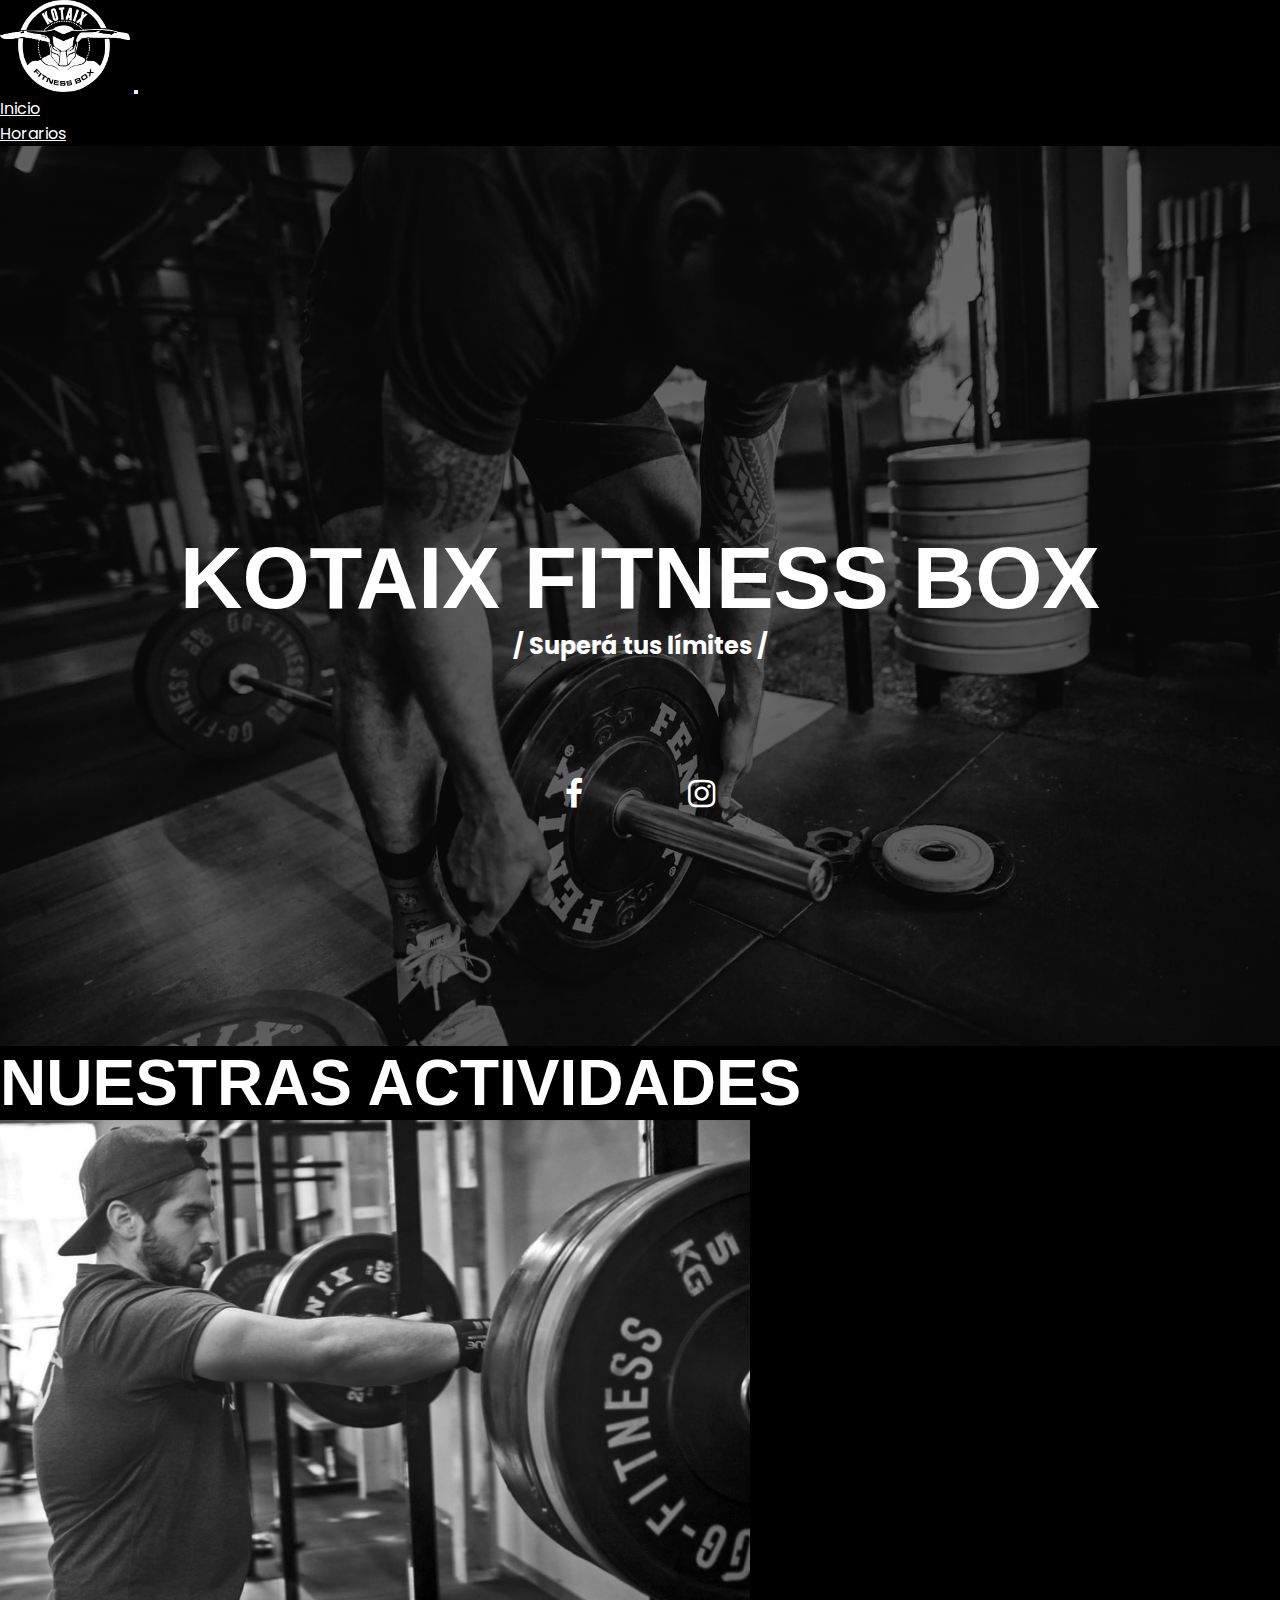
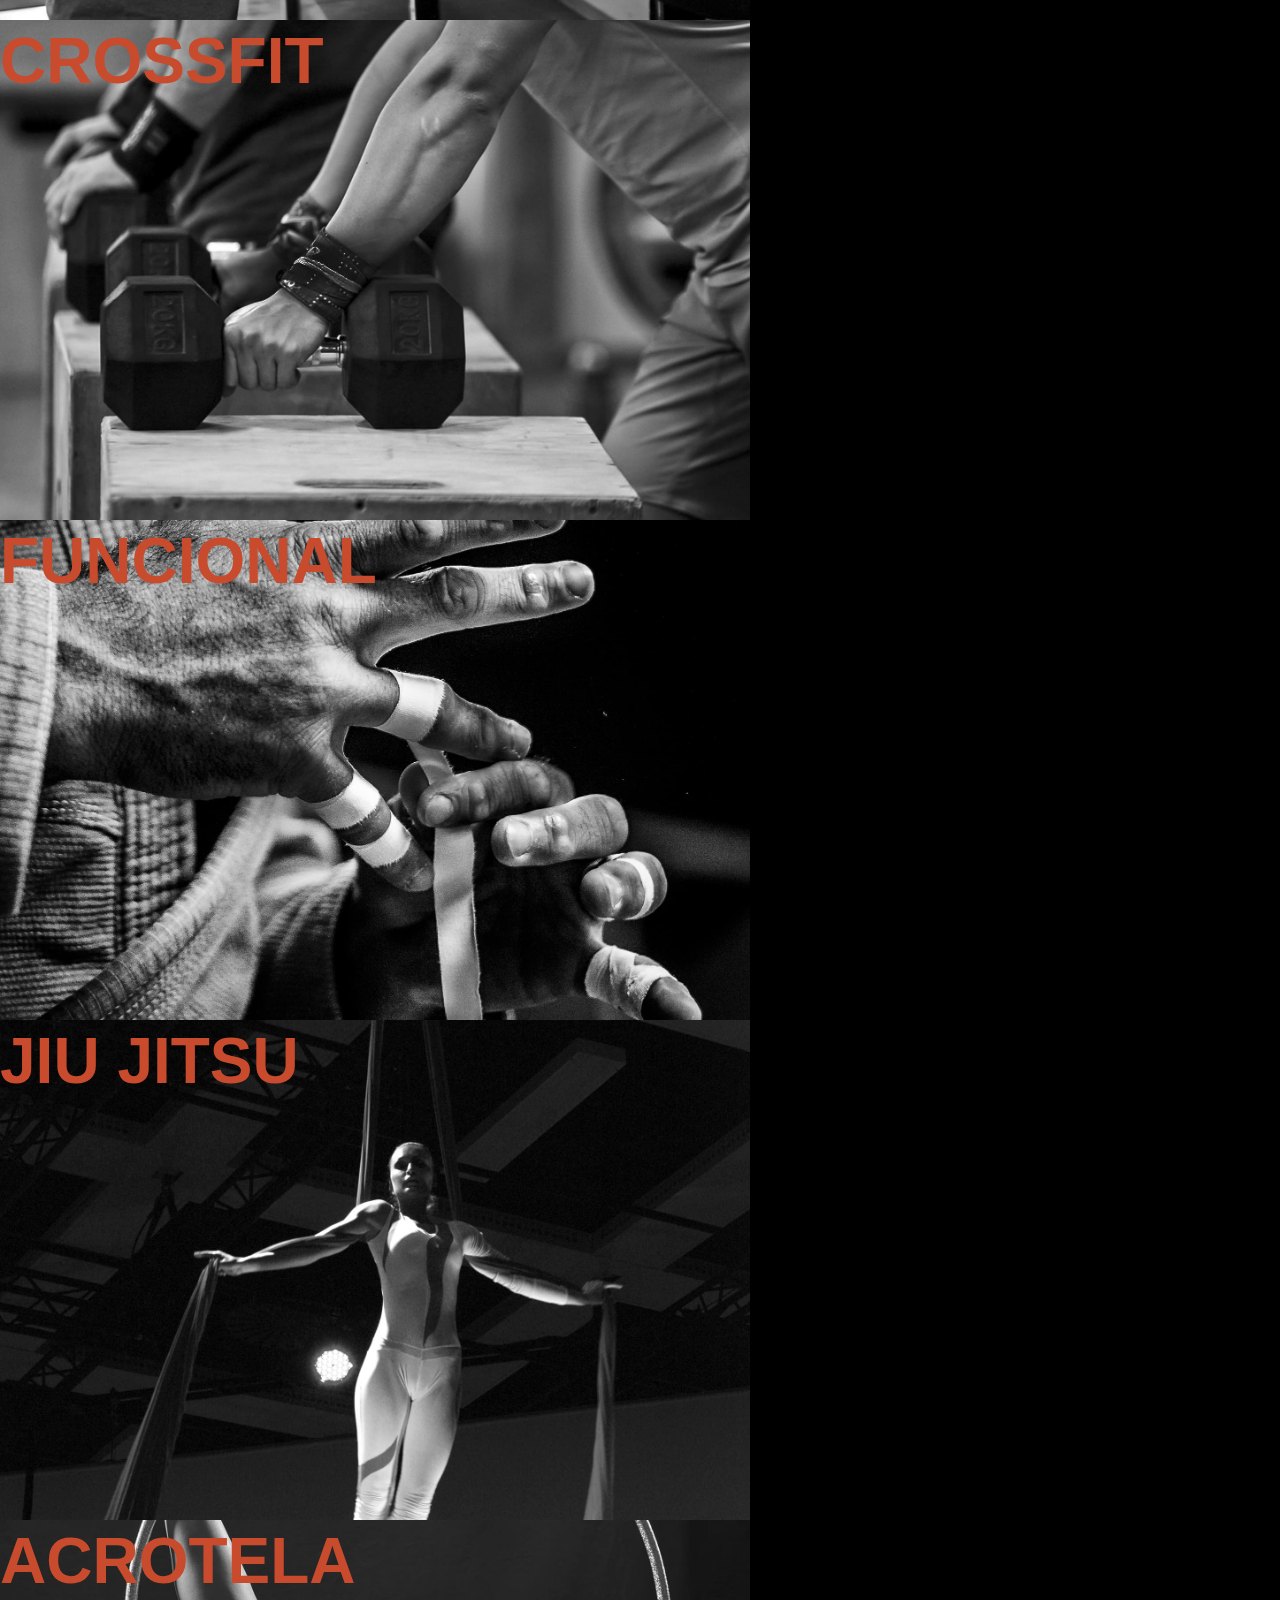
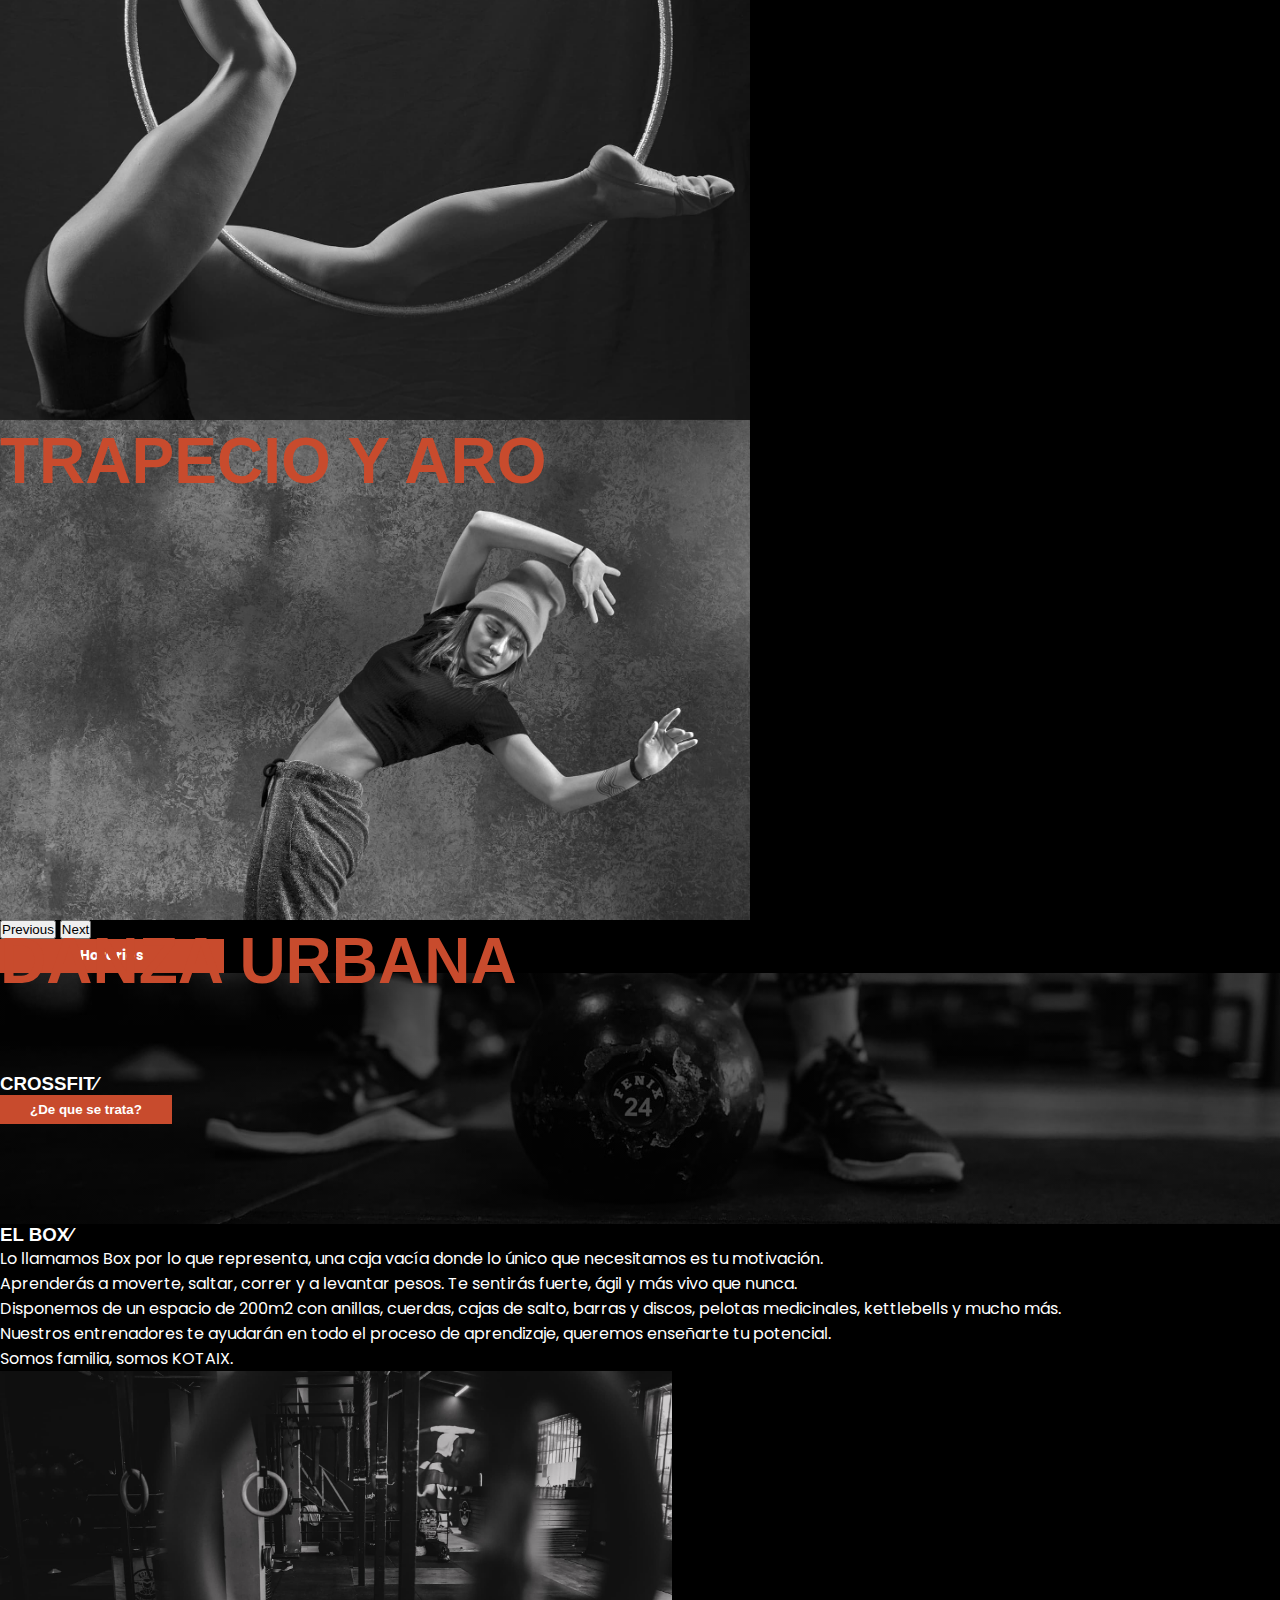
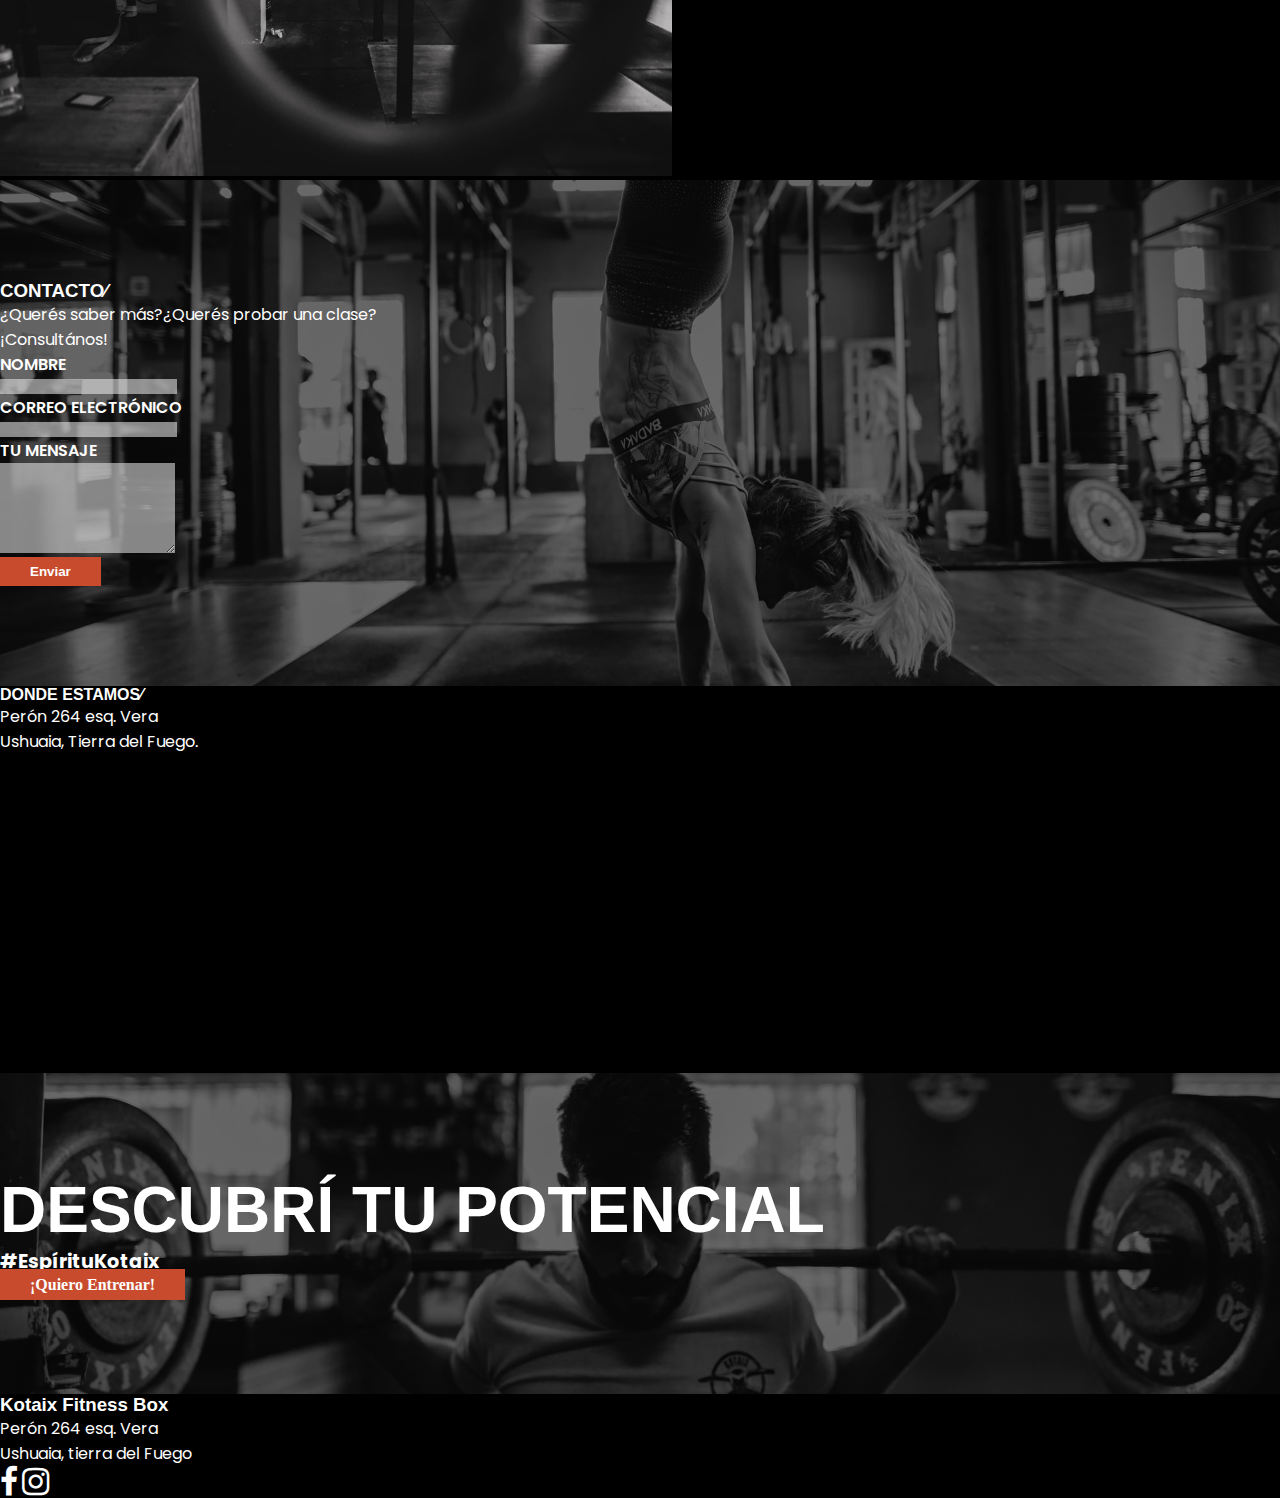
==== commit a4df0729: "reparada nav-bar y cambio de horarios" ====
--- a/index.html
+++ b/index.html
@@ -41,12 +41,12 @@
       rel="stylesheet"
       href="https://cdnjs.cloudflare.com/ajax/libs/animate.css/4.1.1/animate.min.css"
     />
-    <link rel="image_src" href="./imgs/logokotaixblanco.gif" />
+    <meta property="og:image" content="./imgs/logokotaixblanco.gif" />
   </head>
 
   <body class="black">
     <header>
-      <nav class="navbar navbar-expand-lg fixed-top navbar-dark" id="nav-color">
+      <nav class="navbar navbar-expand-lg fixed-top navbar-dark">
         <div class="container-fluid">
           <a class="navbar-brand ps-0 ps-sm-5" href="#">
             <img
@@ -164,18 +164,6 @@
             />
             <div class="etiquetaActividad">
               <h4 class="progres red font-size-change2 m-0">JIU JITSU</h4>
-            </div>
-          </div>
-          <div
-            class="carousel-item w-100 hth d-flex justify-content-center align-items-center"
-          >
-            <img
-              src="./imgs/danzaneo.jpg"
-              class="d-block w-100 hth imgcover"
-              alt="danza-neo"
-            />
-            <div class="etiquetaActividad">
-              <h4 class="progres red font-size-change2 m-0">DANZA NEO</h4>
             </div>
           </div>
           <div
--- a/css/styles.css
+++ b/css/styles.css
@@ -7,6 +7,7 @@
   padding: 0;
 }
 
+
 .white {
   color: white;
 }
@@ -34,6 +35,20 @@
 .hover-logo :hover {
   color: #8a8a8a;
   transform: scale(1.2);
+  transition: all 0.5s ease;
+}
+
+nav {
+  transition: background-color 0.4s ease-in-out;
+  background-color: transparent;
+}
+
+nav.scrolled {
+  background-color: rgba(0, 0, 0, 0.4);
+}
+
+.scrolled {
+  background-color: rgba(0, 0, 0, 0.4);
 }
 
 /* media breakpoints */
@@ -50,6 +65,7 @@
   .font-size-change2 {
     font-size: 4em;
   }
+
   .font-size-change3 {
     font-size: 3.5em;
   }
@@ -73,6 +89,7 @@
     height: 15px;
     background-color: #f1c8c8;
   }
+
   .al-display {
     align-items: flex-start;
   }
@@ -94,6 +111,7 @@
   .font-size-change2 {
     font-size: 4em;
   }
+
   .font-size-change3 {
     font-size: 3em;
   }
@@ -139,6 +157,7 @@
   .font-size-change2 {
     font-size: 2.5em;
   }
+
   .font-size-change3 {
     font-size: 3em;
   }
@@ -181,9 +200,11 @@
   .font-size-change1 {
     font-size: 1em;
   }
+
   .font-size-change2 {
     font-size: 2.5em;
   }
+
   .font-size-change3 {
     font-size: 2em;
   }
@@ -226,9 +247,11 @@
   .font-size-change1 {
     font-size: 1em;
   }
+
   .font-size-change2 {
     font-size: 2em;
   }
+
   .font-size-change3 {
     font-size: 1.5em;
   }
@@ -265,11 +288,9 @@
 /* hero section */
 
 .hero {
-  background-image: linear-gradient(
-      0deg,
+  background-image: linear-gradient(0deg,
       rgba(0, 0, 0, 0.5),
-      rgba(0, 0, 0, 0.5)
-    ),
+      rgba(0, 0, 0, 0.5)),
     url(../imgs/hero1.jpg);
   background-repeat: no-repeat;
   background-size: cover;
@@ -332,11 +353,9 @@
 /* seccion crossfit */
 
 .hero2 {
-  background-image: linear-gradient(
-      0deg,
+  background-image: linear-gradient(0deg,
       rgba(0, 0, 0, 0.5),
-      rgba(0, 0, 0, 0.5)
-    ),
+      rgba(0, 0, 0, 0.5)),
     url(../imgs/seccioncrossfit.jpg);
   background-repeat: no-repeat;
   background-size: cover;
@@ -365,11 +384,13 @@
 .boton:hover {
   background-color: #df3c13;
   text-shadow: 0 0 10px #fff, 0 0 20px #fff, 0 0 30px #fff;
+  transition: all 0.5s ease;
 }
 
 .boton2:hover {
   background-color: #df3c13;
   text-shadow: 0 0 10px #fff, 0 0 20px #fff, 0 0 30px #fff;
+  transition: all 0.5s ease;
 }
 
 /* seccion box */
@@ -387,11 +408,9 @@
 /* Seccion formulario */
 
 .hero3 {
-  background-image: linear-gradient(
-      0deg,
+  background-image: linear-gradient(0deg,
       rgba(0, 0, 0, 0.5),
-      rgba(0, 0, 0, 0.5)
-    ),
+      rgba(0, 0, 0, 0.5)),
     url(../imgs/seccioncontacto.jpg);
   background-repeat: no-repeat;
   background-size: cover;
@@ -417,11 +436,9 @@
 
 /* seccion call to action */
 .hero4 {
-  background-image: linear-gradient(
-      0deg,
+  background-image: linear-gradient(0deg,
       rgba(0, 0, 0, 0.5),
-      rgba(0, 0, 0, 0.5)
-    ),
+      rgba(0, 0, 0, 0.5)),
     url(../imgs/calltoaction.jpg);
   background-repeat: no-repeat;
   background-size: cover;
@@ -438,6 +455,7 @@
   background-color: #df3c13;
   text-shadow: 0 0 10px #fff, 0 0 20px #fff, 0 0 30px #fff;
   color: white;
+  transition: all 0.5s ease;
 }
 
 /* footer */
@@ -453,11 +471,9 @@
 /* seccion horarios */
 
 .hero5 {
-  background-image: linear-gradient(
-      0deg,
+  background-image: linear-gradient(0deg,
       rgba(0, 0, 0, 0.5),
-      rgba(0, 0, 0, 0.5)
-    ),
+      rgba(0, 0, 0, 0.5)),
     url(../imgs/hero2.jpg);
   background-repeat: no-repeat;
   background-size: cover;
@@ -475,15 +491,13 @@
 }
 
 .hero6 {
-  background-image: linear-gradient(
-      0deg,
+  background-image: linear-gradient(0deg,
       rgba(0, 0, 0, 0.5),
-      rgba(0, 0, 0, 0.5)
-    ),
+      rgba(0, 0, 0, 0.5)),
     url(../imgs/hero6.jpg);
   background-repeat: no-repeat;
   background-size: cover;
   background-position: top;
   padding-top: 100px;
   padding-bottom: 100px;
-}
+}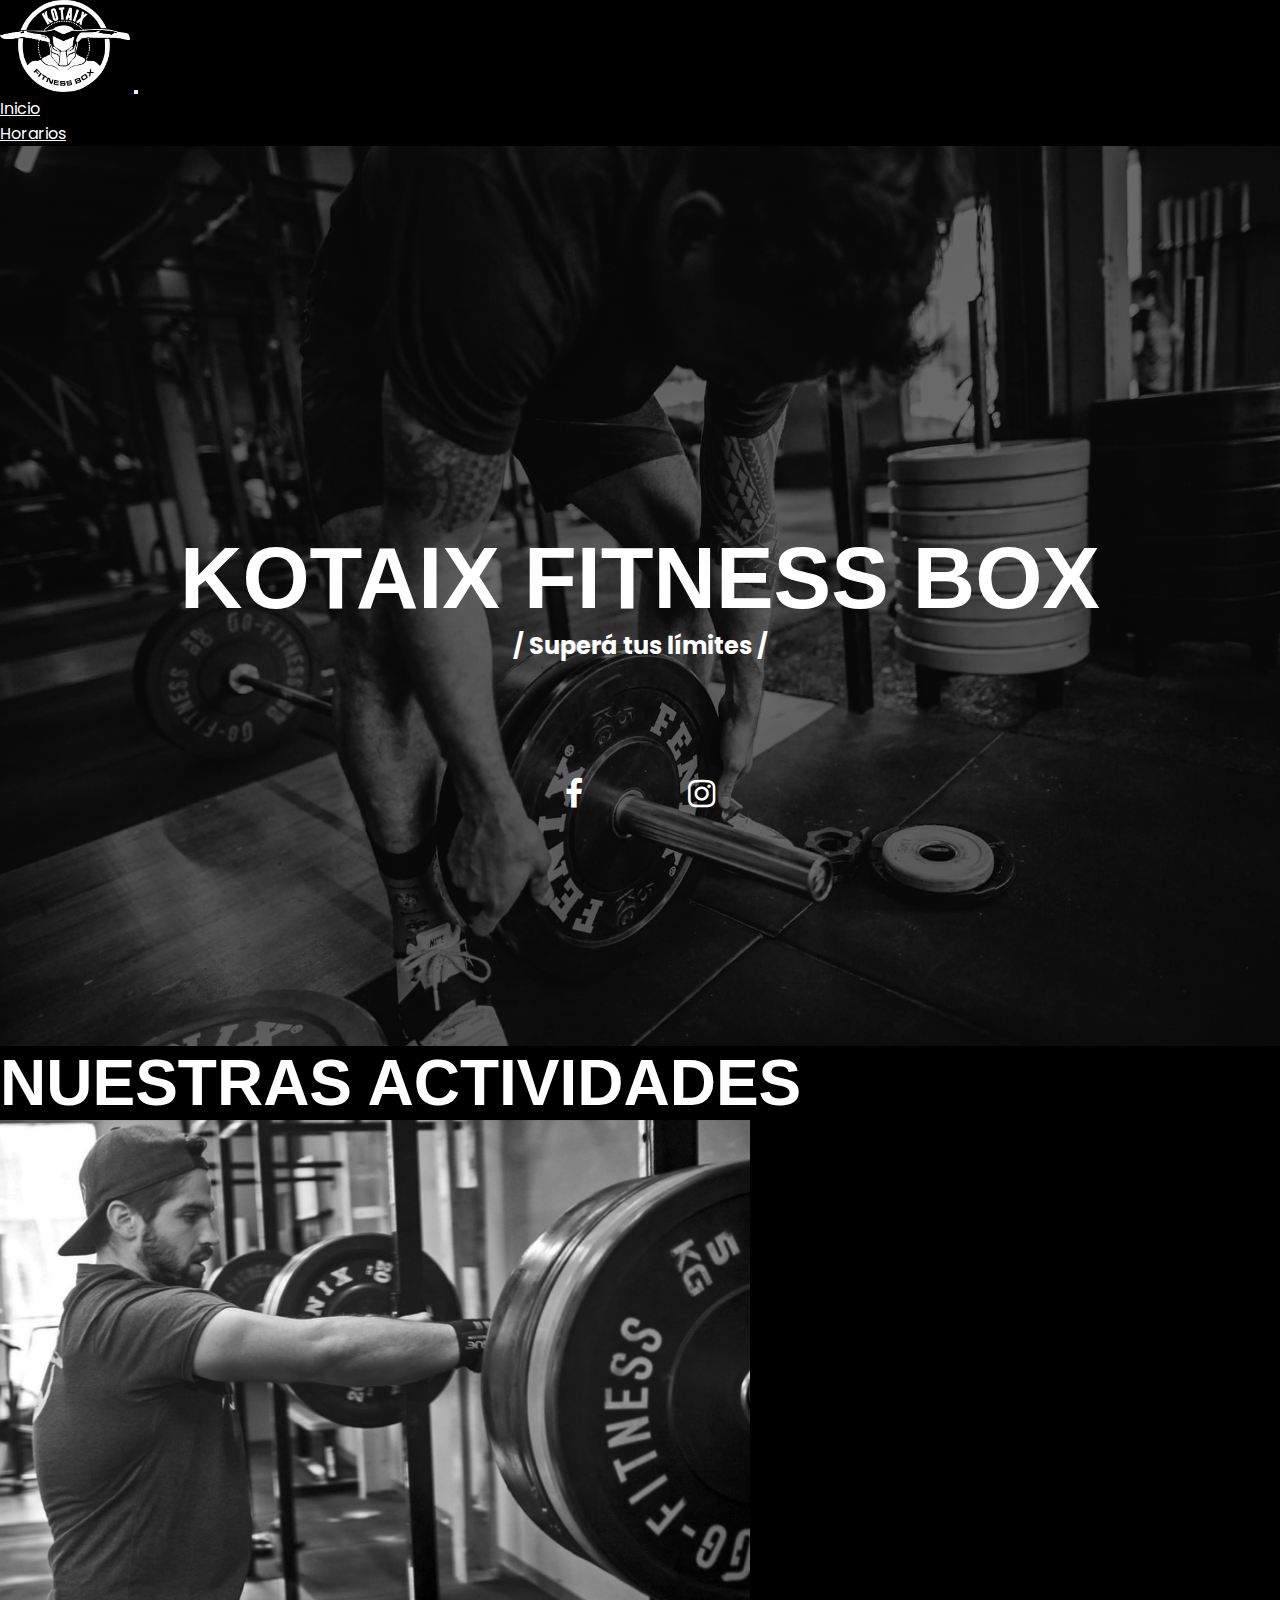
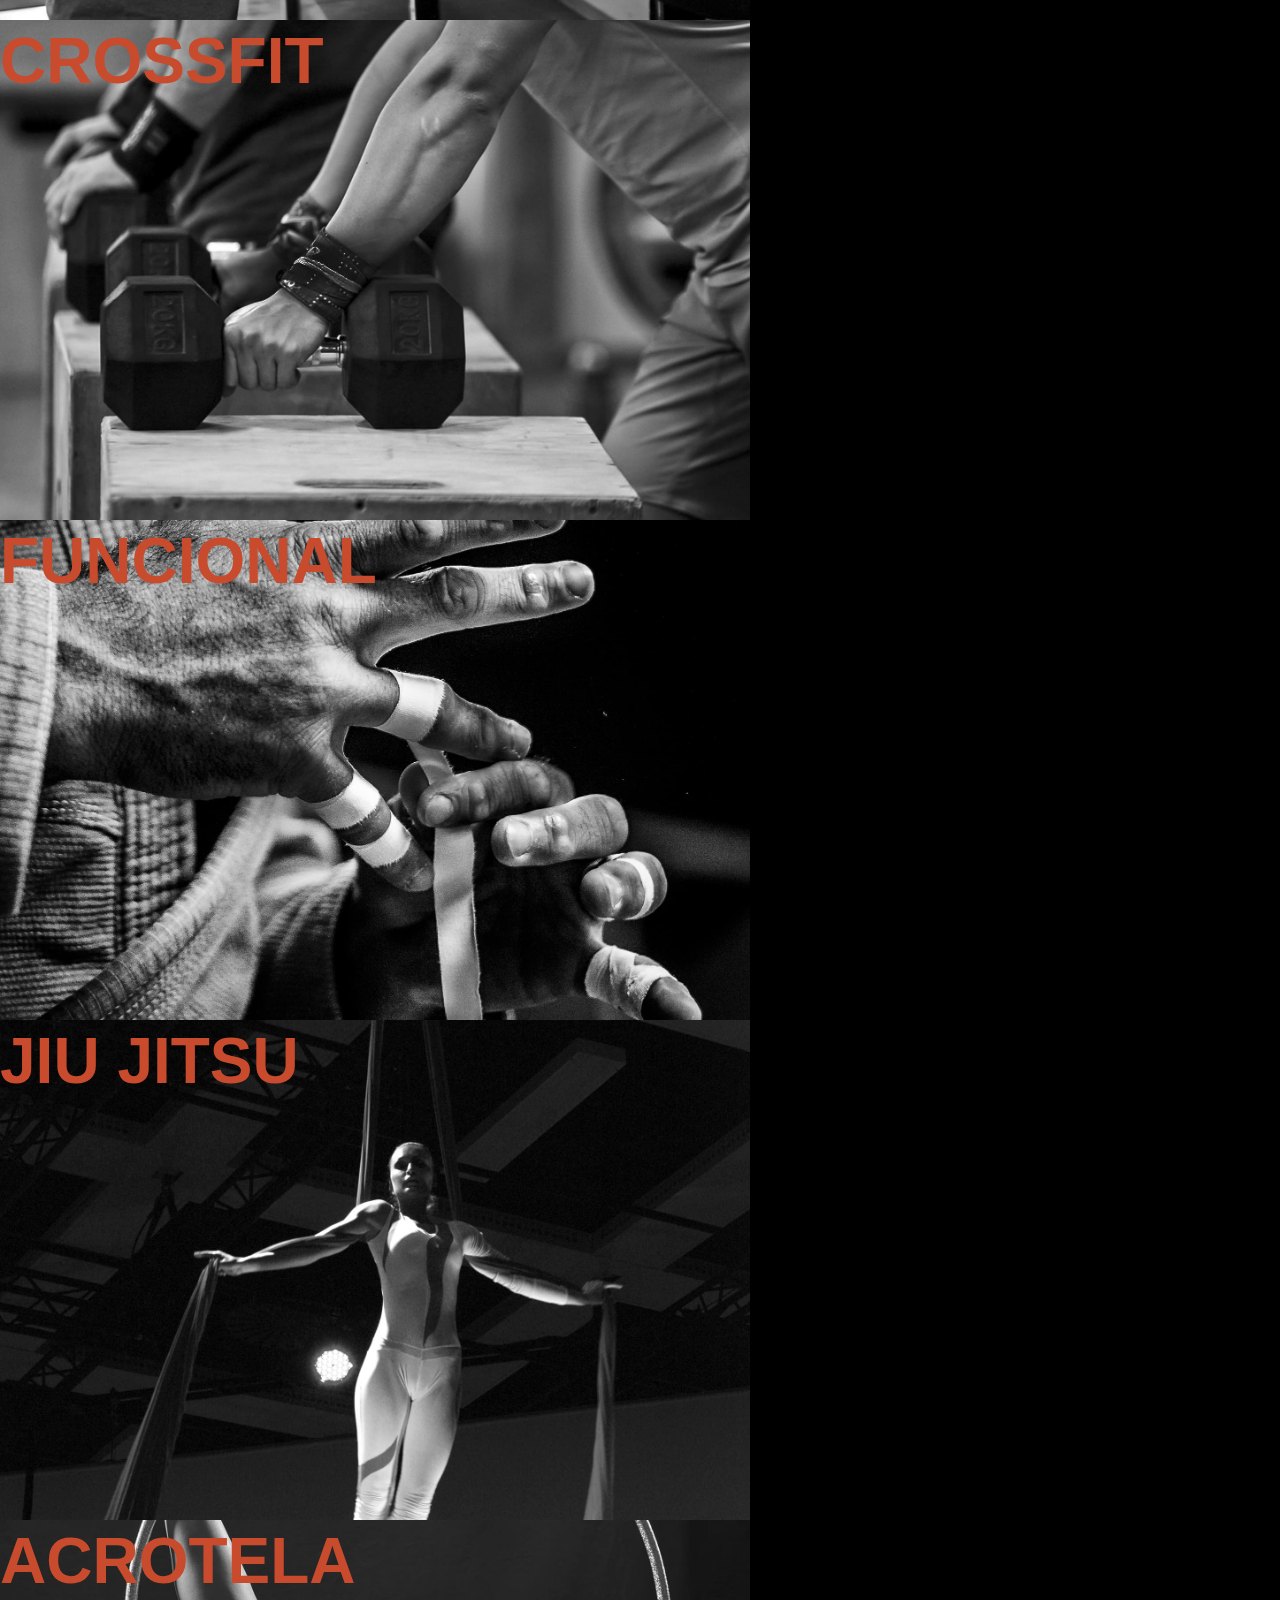
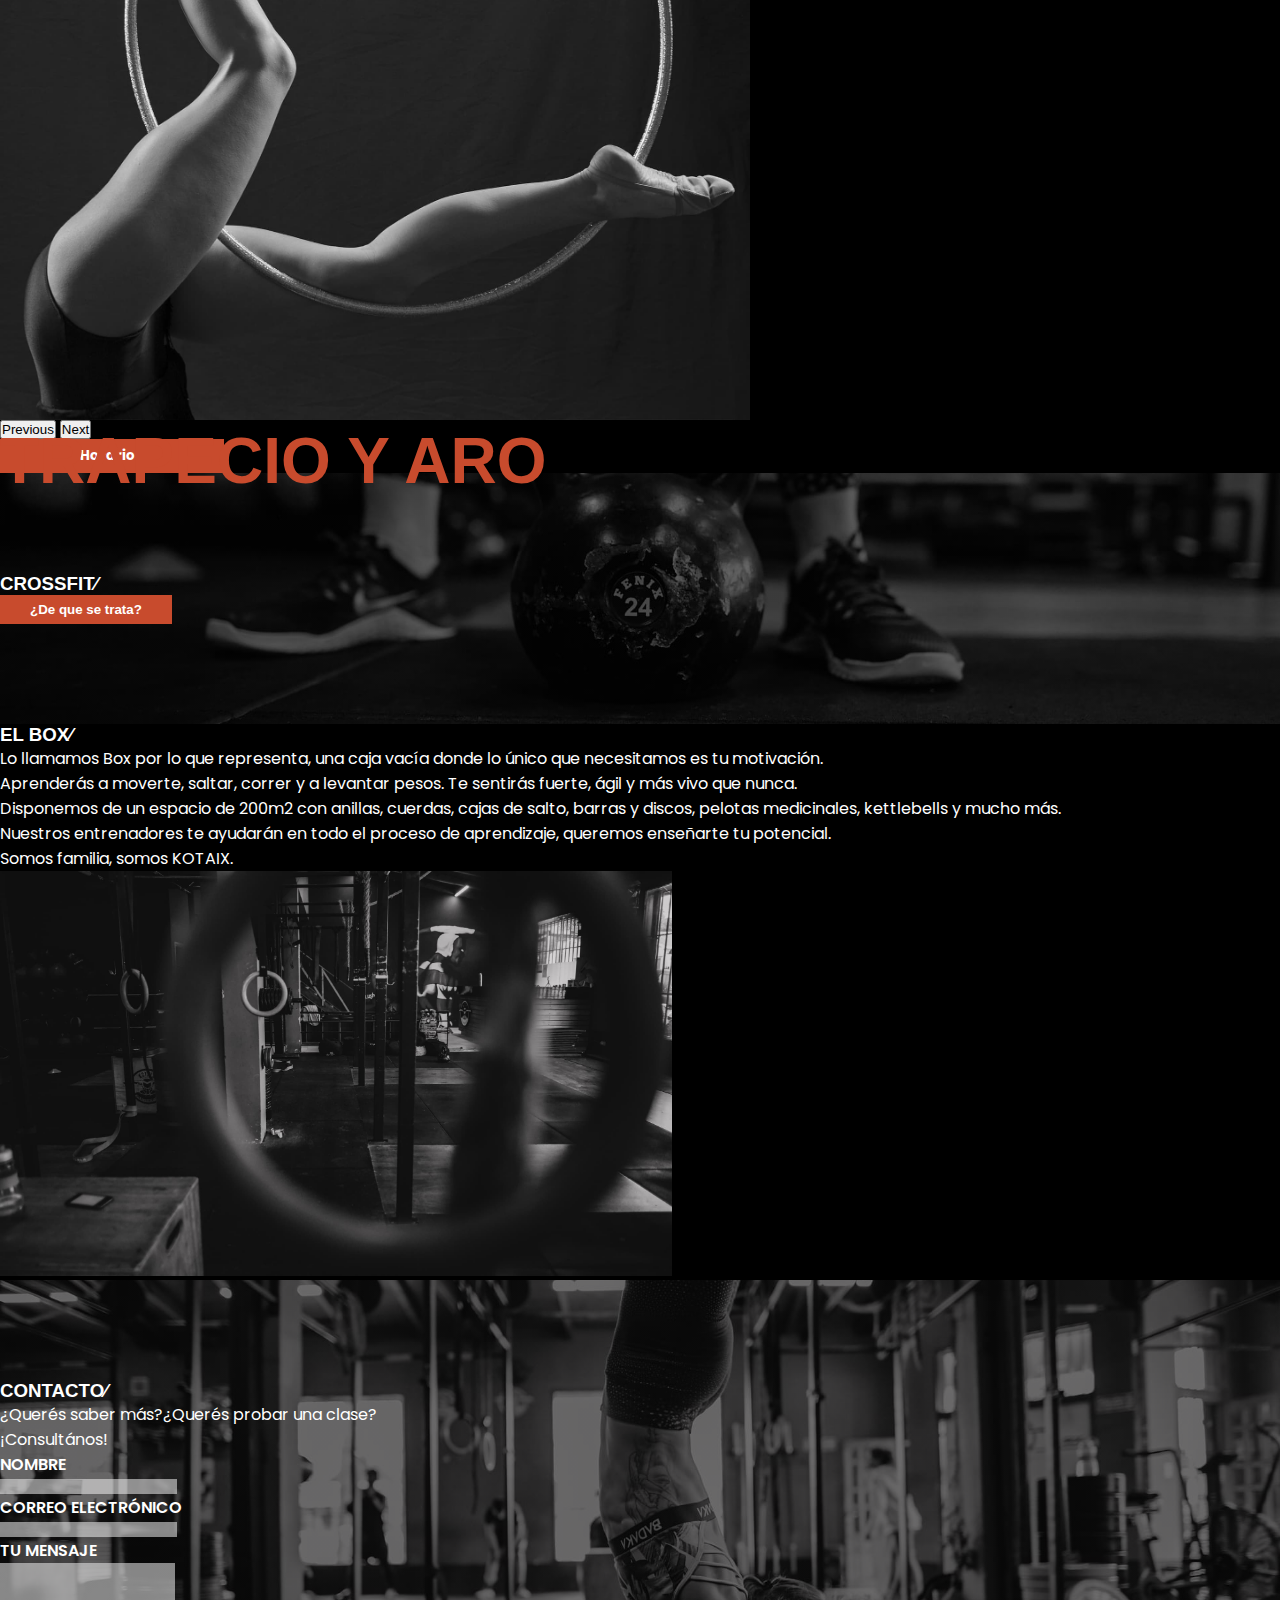
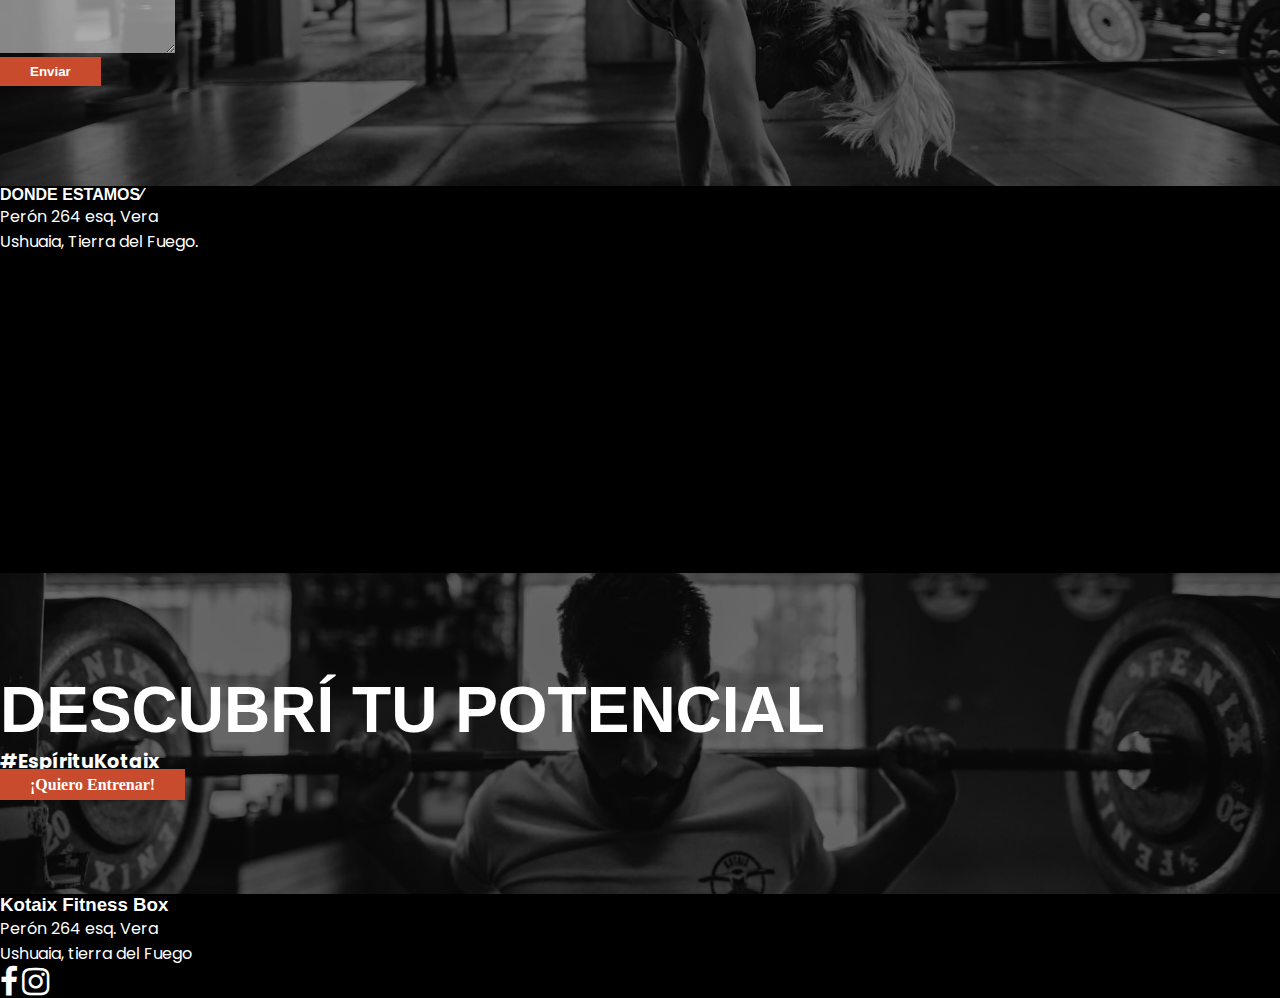
==== commit cff4d9f2: "cambios 2024" ====
--- a/index.html
+++ b/index.html
@@ -190,19 +190,6 @@
               <h4 class="progres red font-size-change2 m-0">TRAPECIO Y ARO</h4>
             </div>
           </div>
-          <div
-            class="carousel-item w-100 hth d-flex justify-content-center align-items-center"
-          >
-            <img
-              src="./imgs/danzaurbana.jpg"
-              class="d-block w-100 hth imgcover"
-              alt="danza-urbana"
-            />
-            <div class="etiquetaActividad">
-              <h4 class="progres red font-size-change2 m-0">DANZA URBANA</h4>
-            </div>
-          </div>
-        </div>
         <button
           class="carousel-control-prev hth"
           type="button"
